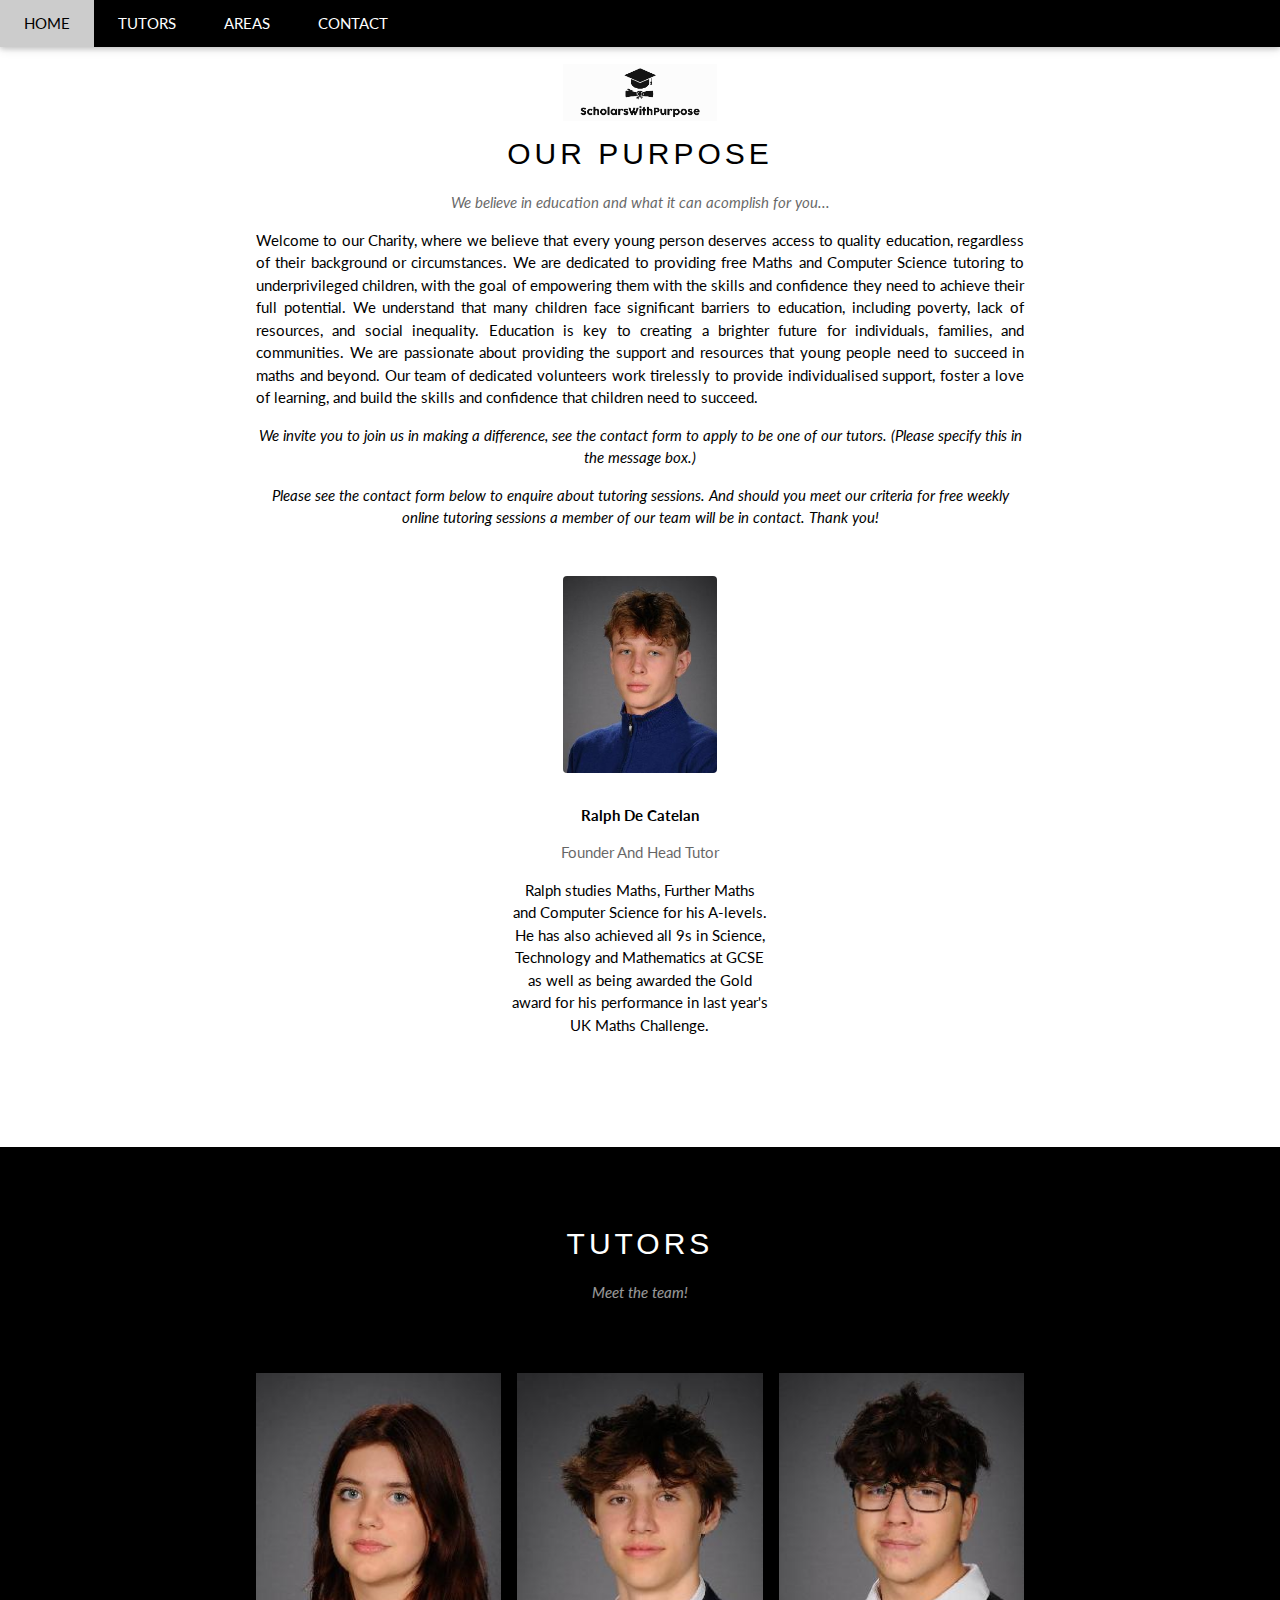
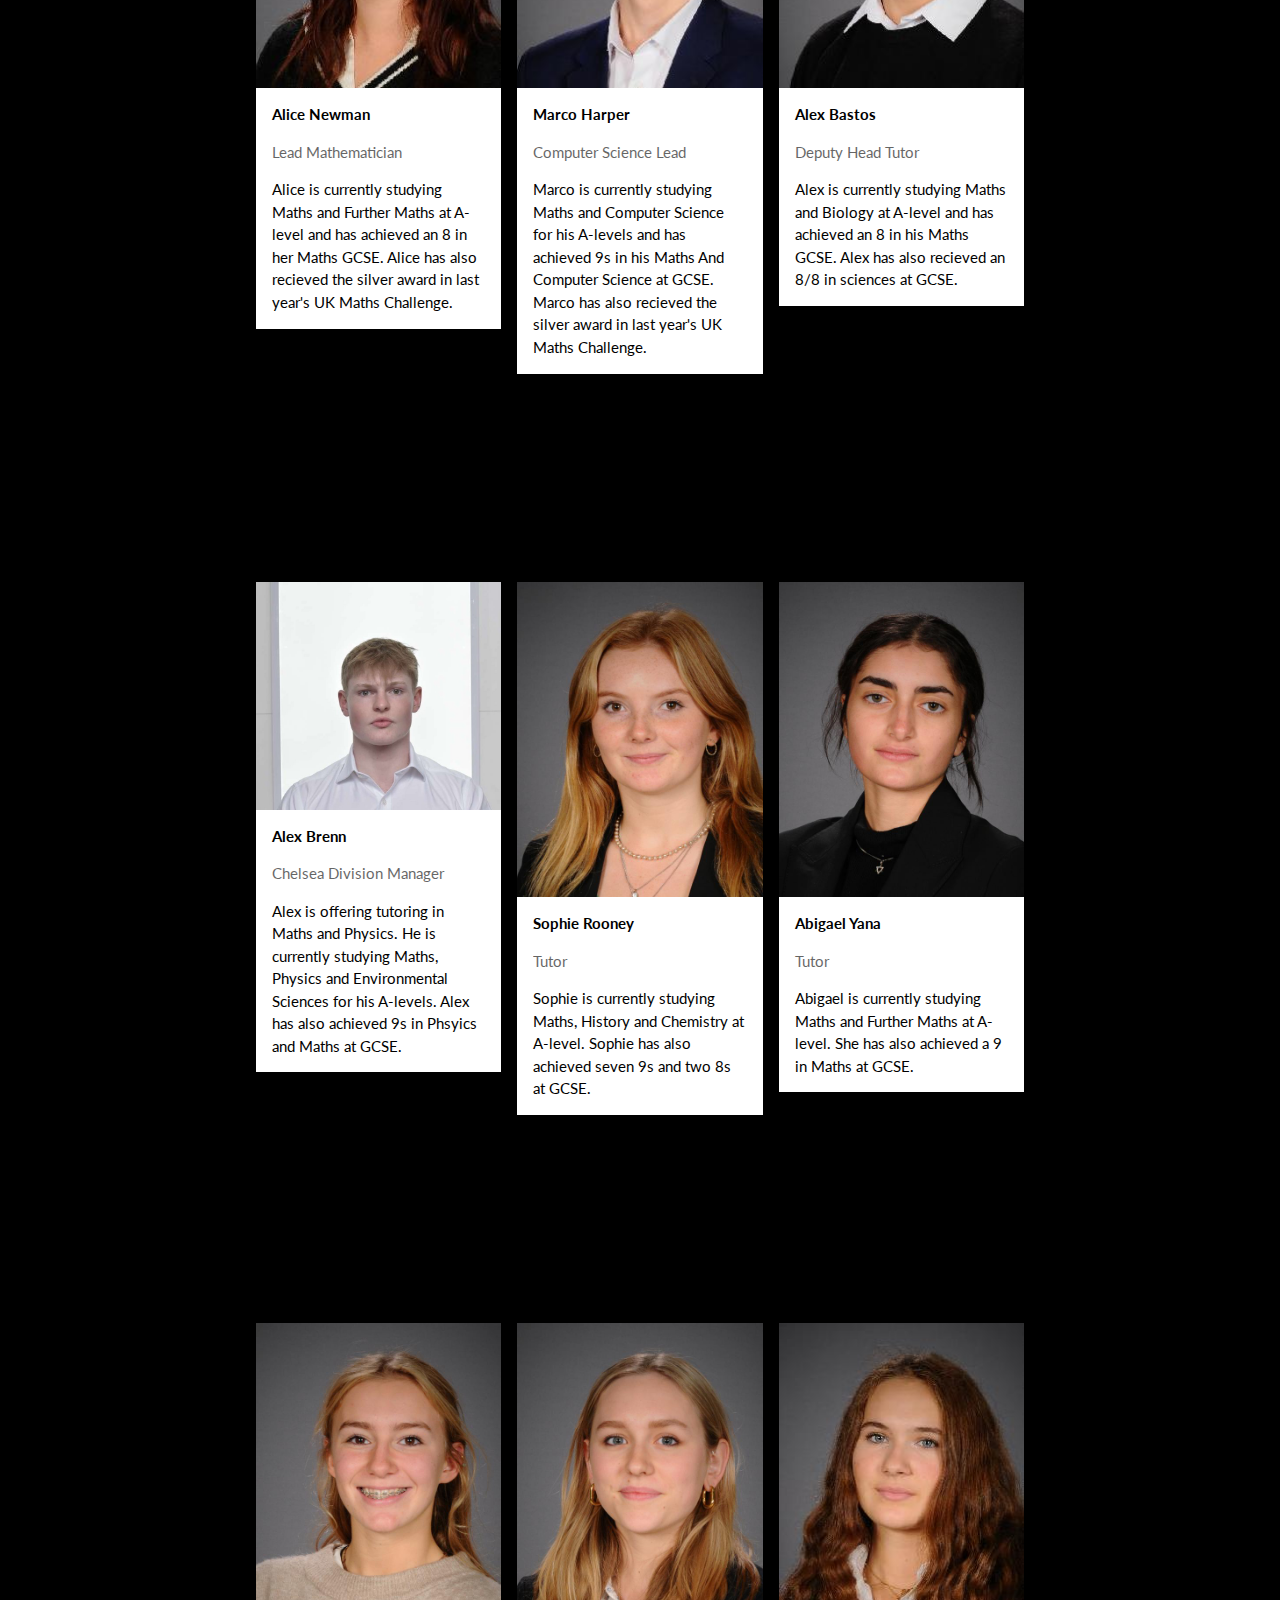
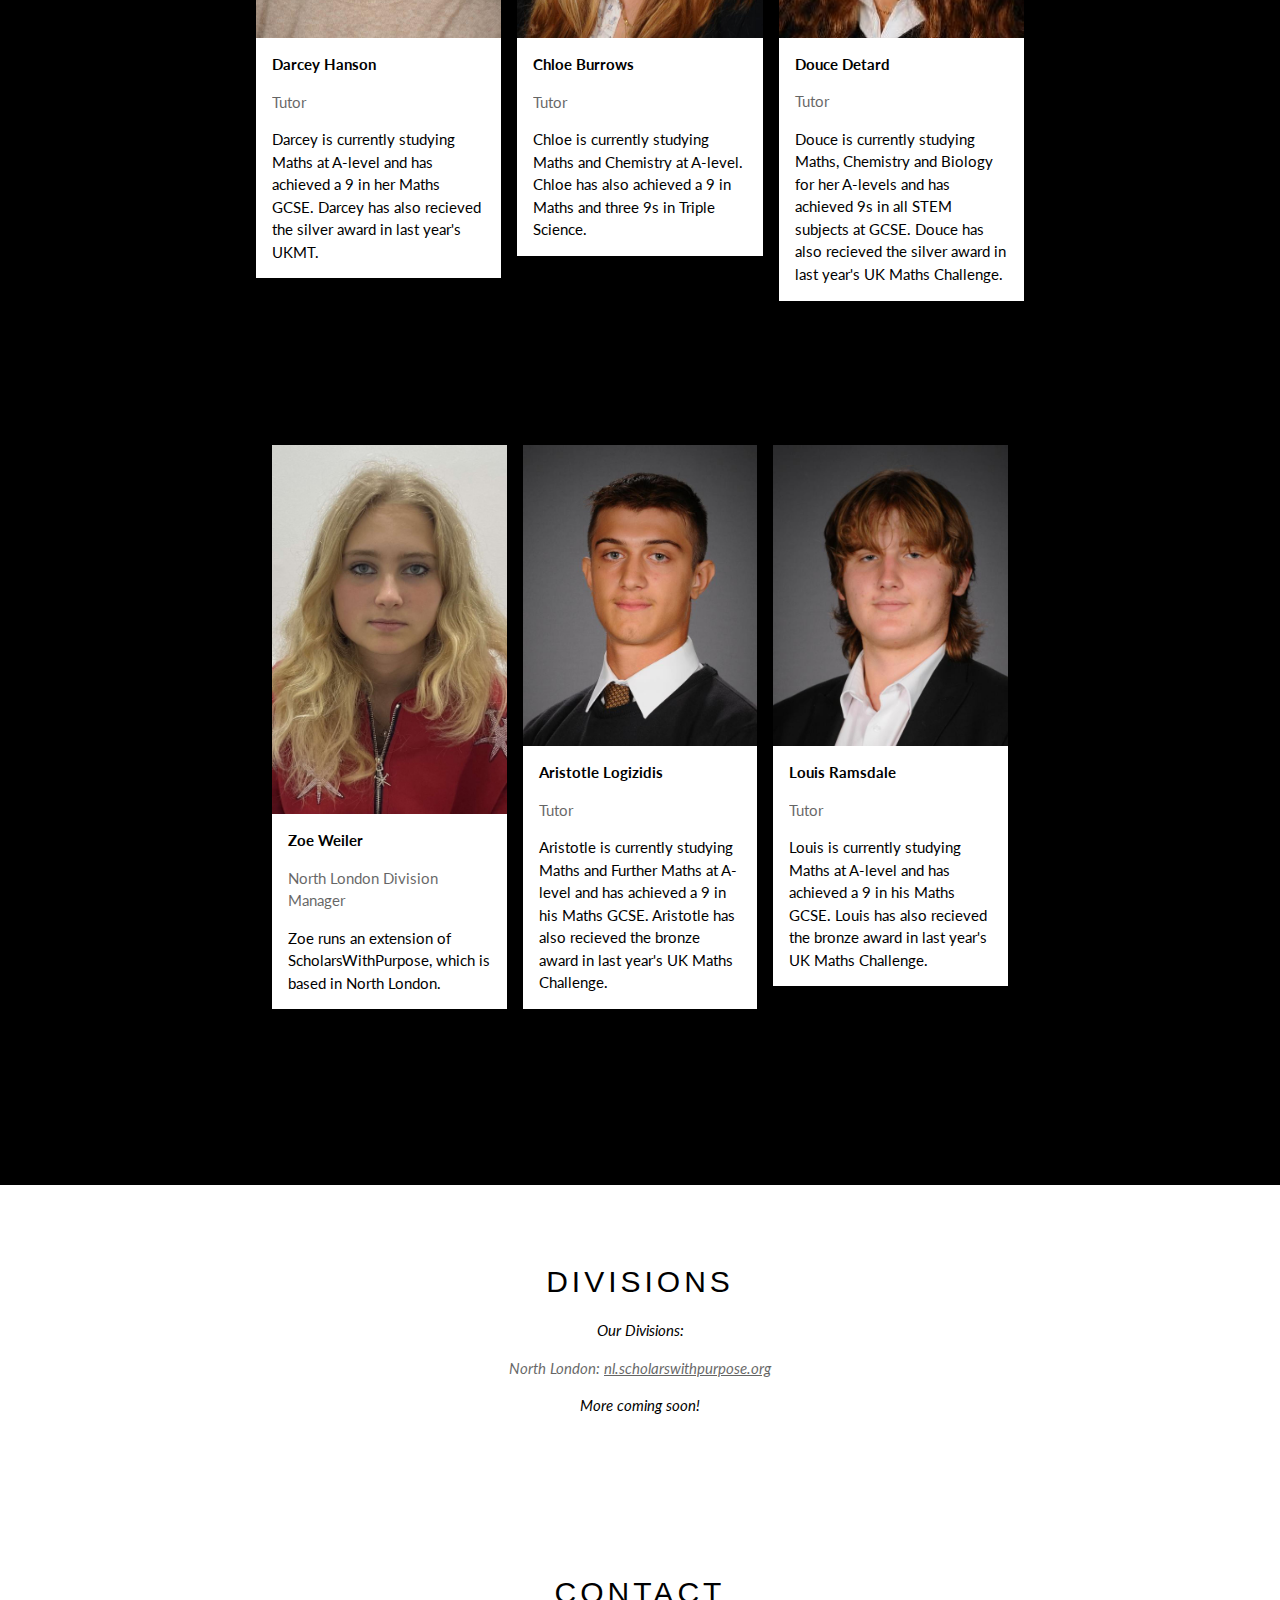
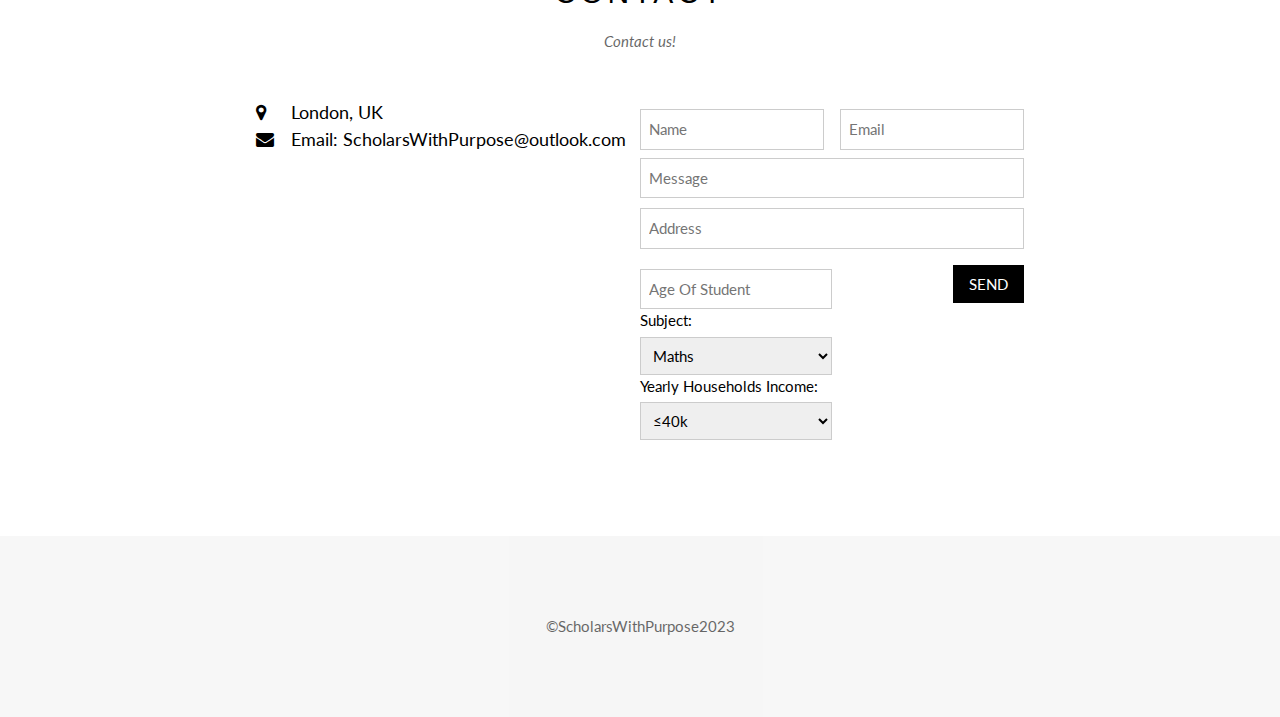
==== index.html @ 4443248c "Update index.html" ====
<!DOCTYPE html>
<html lang="en">
<head>
<title>Scholars With Purpose</title>
<link rel="icon" href="minilogo.PNG">

<link rel="icon" href="favicon.ico">
<meta charset="UTF-8">
<meta name="viewport" content="width=device-width, initial-scale=1">
<link rel="stylesheet" href="style.css">
<link rel="stylesheet" href="https://fonts.googleapis.com/css?family=Lato">
<link rel="stylesheet" href="https://cdnjs.cloudflare.com/ajax/libs/font-awesome/4.7.0/css/font-awesome.min.css">
<style>
body {font-family: "Lato", sans-serif}
.mySlides {display: none}
#Address{
    margin-top: 10px;
}
#Agebox{
  margin-top: 10px;

}
#subjectbox{
  margin-top: 5px;
}
#sublabel{
  margin-top: 5px;
}
#logo{
  max-width:20% ;
  align-items: left;
  height:auto;
  

}
#incomebox{
  margin-top: 5px;
}
</style>
</head>
<body>
 
<!-- Navbar -->
<div class="w3-top">
   
  <div class="w3-bar w3-black w3-card">
    
    <a href="#" class="w3-bar-item w3-button w3-padding-large">HOME</a>
    <a href="#tour" class="w3-bar-item w3-button w3-padding-large">TUTORS</a>
    <a href="#area" class="w3-bar-item w3-button w3-padding-large">AREAS</a>
    <a href="#contact" class="w3-bar-item w3-button w3-padding-large">CONTACT</a>
    
    <div class="w3-dropdown-hover w3-hide-small">
         
      </div>
    </div>
    
  </div>

</div>

<!-- Navbar on small screens (remove the onclick attribute if you want the navbar to always show on top of the content when clicking on the links) -->





  <!-- The Band Section -->
  <div class="w3-container w3-content w3-center w3-padding-64" style="max-width:800px" id="band">
    <a href=""><img src="logo.png" alt="Not Found" onerror="this.src='logo.PNG';" id="logo"></a>
    <h2 class="w3-wide">OUR PURPOSE</h2>
     
    <p class="w3-opacity"><i>We believe in education and what it can acomplish for you...</i></p>
    <p class="w3-justify">
      Welcome to our Charity, where we believe that every young person deserves access to quality education, regardless of their background or circumstances. We are dedicated to providing free Maths and Computer Science tutoring to underprivileged children, with the goal of empowering them with the skills and confidence they need to achieve their full potential.
      
      We understand that many children face significant barriers to education, including poverty, lack of resources, and social inequality. Education is key to creating a brighter future for individuals, families, and communities.
      We are passionate about providing the support and resources that young people need to succeed in maths and beyond. Our team of dedicated volunteers work tirelessly to provide individualised support, foster a love of learning, and build the skills and confidence that children need to succeed. </p>
      <p><i> We invite you to join us in making a difference, see the contact form to apply to be one of our tutors. (Please specify this in the message box.)</i></p>
      <p><i>Please see the contact form below to enquire about tutoring sessions. And should you meet our criteria for free weekly online tutoring sessions a member of our team will be in contact. Thank you!</i></p>
      
    <div class="w3-row w3-padding-32">
      <div class="w3-third">
        <p></p>
       
      </div>
      <div class="w3-third">
        
        <img src="ralph.png" class="w3-round w3-margin-bottom"  style="width:60%" alt="Ralph De Catelan">
        <p><b>Ralph De Catelan</b></p>
        <p class="w3-opacity">Founder And Head Tutor</p>
        <p>Ralph studies Maths, Further Maths and Computer Science for his A-levels. He has also achieved all 9s in Science, Technology and Mathematics at GCSE as well as being awarded the Gold award for his performance in last year's UK Maths Challenge.</p>
      </div>
      <div class="w3-third">
        <p></p>
        
      </div>
    </div>
  </div>

  <!-- The Tour Section -->
  <div class="w3-black" id="tour">
    <div class="w3-container w3-content w3-padding-64" style="max-width:800px">
      <h2 class="w3-wide w3-center">TUTORS</h2>
      <p class="w3-opacity w3-center"><i>Meet the team!</i></p><br>

     

      <div class="w3-row-padding w3-padding-32" style="margin:0 -16px">
        <div class="w3-third w3-margin-bottom">
          <img src="alice.png" alt="New York" style="width:100%" class="w3-hover-opacity">
          <div class="w3-container w3-white">
            <p><b>Alice Newman</b></p>
            <p class="w3-opacity">Lead Mathematician</p>
            <p>Alice is currently studying Maths and Further Maths at A-level and has achieved an 8 in her Maths GCSE. Alice has also recieved the silver award in last year's UK Maths Challenge.</p>
            
          </div>
        </div>
        <div class="w3-third w3-margin-bottom">
          <img src="marco.png" alt="Paris" style="width:100%" class="w3-hover-opacity">
          <div class="w3-container w3-white">
            <p><b>Marco Harper</b></p>
            <p class="w3-opacity">Computer Science Lead</p>
            <p>Marco is currently studying Maths and Computer Science for his A-levels and has achieved 9s in his Maths And Computer Science at GCSE. Marco has also recieved the silver award in last year's UK Maths Challenge.</p>
            
          </div>
        </div>
        <div class="w3-third w3-margin-bottom">
          <img src="alex.png" alt="San Francisco" style="width:100%" class="w3-hover-opacity">
          <div class="w3-container w3-white">
            <p><b>Alex Bastos</b></p>
            <p class="w3-opacity">Deputy Head Tutor</p>
            <p>Alex is currently studying Maths and Biology at A-level and has achieved an 8 in his Maths GCSE. Alex has also recieved an 8/8 in sciences at GCSE.</p>
            
          </div>
        </div>
      </div>
    </div>
    <div class="w3-container w3-content w3-padding-64" style="max-width:800px">
      

     

      <div class="w3-row-padding w3-padding-32" style="margin:0 -16px">
        <div class="w3-third w3-margin-bottom">
          <img src="Brenn.jpeg" alt="New York" style="width:100%" class="w3-hover-opacity">
          <div class="w3-container w3-white">
            <p><b>Alex Brenn</b></p>
            <p class="w3-opacity">Chelsea Division Manager</p>
            <p>Alex is offering tutoring in Maths and Physics. He is currently studying Maths, Physics and Environmental Sciences for his A-levels. Alex has also achieved 9s in Phsyics and Maths at GCSE.</p>
            
          </div>
        </div>
        <div class="w3-third w3-margin-bottom">
          <img src="sophie.png" alt="Paris" style="width:100%" class="w3-hover-opacity">
          <div class="w3-container w3-white">
            <p><b>Sophie Rooney</b></p>
            <p class="w3-opacity">Tutor</p>
            <p>Sophie is currently studying Maths, History and Chemistry at A-level. Sophie has also achieved seven 9s and two 8s at GCSE.</p>
            
          </div>
        </div>
        <div class="w3-third w3-margin-bottom">
          <img src="abi.png" alt="San Francisco" style="width:100%" class="w3-hover-opacity">
          <div class="w3-container w3-white">
            <p><b>Abigael Yana</b></p>
            <p class="w3-opacity">Tutor</p>
            <p>Abigael is currently studying Maths and Further Maths at A-level. She has also achieved a 9 in Maths at GCSE.</p>
            
          </div>
        </div>
      </div>
    </div>
    <div class="w3-container w3-content w3-padding-64" style="max-width:800px">
      

     

      <div class="w3-row-padding w3-padding-32" style="margin:0 -16px">
        <div class="w3-third w3-margin-bottom">
          <img src="darcey.png" alt="New York" style="width:100%" class="w3-hover-opacity">
          <div class="w3-container w3-white">
            <p><b>Darcey Hanson</b></p>
            <p class="w3-opacity">Tutor</p>
            <p>Darcey is currently studying Maths at A-level and has achieved a 9 in her Maths GCSE. Darcey has also recieved the silver award in last year's UKMT.</p>
            
          </div>
        </div>
        <div class="w3-third w3-margin-bottom">
          <img src="chloe.png" alt="Paris" style="width:100%" class="w3-hover-opacity">
          <div class="w3-container w3-white">
            <p><b>Chloe Burrows</b></p>
            <p class="w3-opacity">Tutor</p>
            <p>Chloe is currently studying Maths and Chemistry at A-level. Chloe has also achieved a 9 in Maths and three 9s in Triple Science.</p>
            
          </div>
        </div>
        <div class="w3-third w3-margin-bottom">
          <img src="douce.png" alt="San Francisco" style="width:100%" class="w3-hover-opacity">
          <div class="w3-container w3-white">
            <p><b>Douce Detard</b></p>
            <p class="w3-opacity">Tutor</p>
            <p>Douce is currently studying Maths, Chemistry and Biology for her A-levels and has achieved 9s in all STEM subjects at GCSE. Douce has also recieved the silver award in last year's UK Maths Challenge.</p>
            
          </div>
        </div>
      </div>
      <div class="w3-container w3-content w3-padding-64" style="max-width:800px">
      

     
        <div class="w3-row-padding w3-padding-32" style="margin:0 -16px">
      
          <div class="w3-third w3-margin-bottom">
            
            <img src="Zoe.jpeg" alt="Paris" style="width:100%" class="w3-hover-opacity">
            <div class="w3-container w3-white">
              <p><b>Zoe Weiler</b></p>
              <p class="w3-opacity">North London Division Manager</p>
              <p>Zoe runs an extension of ScholarsWithPurpose, which is based in North London.</p>
              
            </div>
          </div>
          <div class="w3-third w3-margin-bottom">
            <img src="aristotle.png" alt="Paris" style="width:100%" class="w3-hover-opacity">
            <div class="w3-container w3-white">
              <p><b>Aristotle Logizidis</b></p>
              <p class="w3-opacity">Tutor</p>
              <p>Aristotle is currently studying Maths and Further Maths at A-level and has achieved a 9 in his Maths GCSE. Aristotle has also recieved the bronze award in last year's UK Maths Challenge.</p>
              
            </div>
          </div>
          <div class="w3-third w3-margin-bottom">
            <img src="Louis.png" alt="Paris" style="width:100%" class="w3-hover-opacity">
            <div class="w3-container w3-white">
              <p><b>Louis Ramsdale</b></p>
              <p class="w3-opacity">Tutor</p>
              <p>Louis is currently studying Maths at A-level and has achieved a 9 in his Maths GCSE. Louis has also recieved the bronze award in last year's UK Maths Challenge.</p>
            
            </div>
          </div>
          </div>
        </div>
      </div>
    </div>
  
    </div>
  </div>

  </div>
    
  </div>

  <!-- Ticket Modal -->
  <div class="w3-container w3-content w3-center w3-padding-64" style="max-width:800px" id="area">
    <h2 class="w3-wide w3-center">DIVISIONS</h2>
    <p><i>Our Divisions:</i></p>
      <p class="w3-opacity"><i>North London: <a href="https://nl.scholarswithpurpose.org/">nl.scholarswithpurpose.org</i></a></p>
      <p><i>More coming soon!</i></p>

  </div>

  <!-- The Contact Section -->
  <div class="w3-container w3-content w3-padding-64" style="max-width:800px" id="contact">
    <h2 class="w3-wide w3-center">CONTACT</h2>
    <p class="w3-opacity w3-center"><i>Contact us!</i></p>
    <div class="w3-row w3-padding-32">
      <div class="w3-col m6 w3-large w3-margin-bottom">
        <i class="fa fa-map-marker" style="width:30px"></i> London, UK<br>
        
        <i class="fa fa-envelope" style="width:30px"> </i> Email: ScholarsWithPurpose@outlook.com<br>
      </div>
      <div class="w3-col m6">
        <form action="https://formsubmit.co/ScholarsWithPurpose@outlook.com" method="POST">
          <div class="w3-row-padding" style="margin:0 -16px 8px -16px">
            <div class="w3-half">
              <input id = "nametext" class="w3-input w3-border" type="text" placeholder="Name" required name="Name">
            </div>
            <div class="w3-half">
              <input class="w3-input w3-border"id="emailtext" type="email" placeholder="Email" required name="Email">
            </div>
          </div>
          <input class="w3-input w3-border" type="text" placeholder="Message" required name="Message" >
          <div>
          <input class="w3-input w3-border" type="text" placeholder="Address" required name="Address" id="Address">
        </div>
        <div class="w3-half">
          <input class="w3-input w3-border" type="number" max="16" min="12" placeholder="Age Of Student" required name="Age" id="Agebox">
          <label for="subject" id="sublabel">Subject:</label>
          <select class="w3-input w3-border" type="text"  placeholder="Subject" required  id="subjectbox" name = "subject">
            <option value="Maths">Maths</option>
            <option value="Computer Science">Computer Science</option>
            <option value="Suggestion">Choose this if we do not yet offer the subject you want. And please outline which subject this is in the text box</option>
          </select>
          <label for="income">Yearly Households Income:</label>
          <select class="w3-input w3-border" type="text"  placeholder="Household Income" required name="income" id="incomebox" >
            <option value="&le;40k">&le;40k</option>
            <option value="40k-60k">40k-60k</option>
            <option value="&ge;60k">&ge;60k</option>
          </select>
        </div>
        <div>
          <button class="w3-button w3-black w3-section w3-right" id="submit-button"  >SEND</button></div>
            
        </form>
      </div>
    </div>
  </div>
  
<!-- End Page Content -->
</div>
<!-- Image of location/map -->


<!-- Footer -->
<footer class="w3-container w3-padding-64 w3-center w3-opacity w3-light-grey w3-xlarge">
  
  <p class="w3-medium">&copy;ScholarsWithPurpose2023</p>
</footer>
<script>

  
</script>

</body>
</html>
---- style.css ----
/* W3.CSS 4.15 December 2020 by Jan Egil and Borge Refsnes */
.w3-half{
    margin-top: 10px;
}
html{box-sizing:border-box}*,*:before,*:after{box-sizing:inherit}
/* Extract from normalize.css by Nicolas Gallagher and Jonathan Neal git.io/normalize */
html{-ms-text-size-adjust:100%;-webkit-text-size-adjust:100%}body{margin:0}
article,aside,details,figcaption,figure,footer,header,main,menu,nav,section{display:block}summary{display:list-item}
audio,canvas,progress,video{display:inline-block}progress{vertical-align:baseline}
audio:not([controls]){display:none;height:0}[hidden],template{display:none}
a{background-color:transparent}a:active,a:hover{outline-width:0}
abbr[title]{border-bottom:none;text-decoration:underline;text-decoration:underline dotted}
b,strong{font-weight:bolder}dfn{font-style:italic}mark{background:#ff0;color:#000}
small{font-size:80%}sub,sup{font-size:75%;line-height:0;position:relative;vertical-align:baseline}
sub{bottom:-0.25em}sup{top:-0.5em}figure{margin:1em 40px}img{border-style:none}
code,kbd,pre,samp{font-family:monospace,monospace;font-size:1em}hr{box-sizing:content-box;height:0;overflow:visible}
button,input,select,textarea,optgroup{font:inherit;margin:0}optgroup{font-weight:bold}
button,input{overflow:visible}button,select{text-transform:none}
button,[type=button],[type=reset],[type=submit]{-webkit-appearance:button}
button::-moz-focus-inner,[type=button]::-moz-focus-inner,[type=reset]::-moz-focus-inner,[type=submit]::-moz-focus-inner{border-style:none;padding:0}
button:-moz-focusring,[type=button]:-moz-focusring,[type=reset]:-moz-focusring,[type=submit]:-moz-focusring{outline:1px dotted ButtonText}
fieldset{border:1px solid #c0c0c0;margin:0 2px;padding:.35em .625em .75em}
legend{color:inherit;display:table;max-width:100%;padding:0;white-space:normal}textarea{overflow:auto}
[type=checkbox],[type=radio]{padding:0}
[type=number]::-webkit-inner-spin-button,[type=number]::-webkit-outer-spin-button{height:auto}
[type=search]{-webkit-appearance:textfield;outline-offset:-2px}
[type=search]::-webkit-search-decoration{-webkit-appearance:none}
::-webkit-file-upload-button{-webkit-appearance:button;font:inherit}
/* End extract */
html,body{font-family:Verdana,sans-serif;font-size:15px;line-height:1.5}html{overflow-x:hidden}
h1{font-size:36px}h2{font-size:30px}h3{font-size:24px}h4{font-size:20px}h5{font-size:18px}h6{font-size:16px}
.w3-serif{font-family:serif}.w3-sans-serif{font-family:sans-serif}.w3-cursive{font-family:cursive}.w3-monospace{font-family:monospace}
h1,h2,h3,h4,h5,h6{font-family:"Segoe UI",Arial,sans-serif;font-weight:400;margin:10px 0}.w3-wide{letter-spacing:4px}
hr{border:0;border-top:1px solid #eee;margin:20px 0}
.w3-image{max-width:100%;height:auto}img{vertical-align:middle}a{color:inherit}
.w3-table,.w3-table-all{border-collapse:collapse;border-spacing:0;width:100%;display:table}.w3-table-all{border:1px solid #ccc}
.w3-bordered tr,.w3-table-all tr{border-bottom:1px solid #ddd}.w3-striped tbody tr:nth-child(even){background-color:#f1f1f1}
.w3-table-all tr:nth-child(odd){background-color:#fff}.w3-table-all tr:nth-child(even){background-color:#f1f1f1}
.w3-hoverable tbody tr:hover,.w3-ul.w3-hoverable li:hover{background-color:#ccc}.w3-centered tr th,.w3-centered tr td{text-align:center}
.w3-table td,.w3-table th,.w3-table-all td,.w3-table-all th{padding:8px 8px;display:table-cell;text-align:left;vertical-align:top}
.w3-table th:first-child,.w3-table td:first-child,.w3-table-all th:first-child,.w3-table-all td:first-child{padding-left:16px}
.w3-btn,.w3-button{border:none;display:inline-block;padding:8px 16px;vertical-align:middle;overflow:hidden;text-decoration:none;color:inherit;background-color:inherit;text-align:center;cursor:pointer;white-space:nowrap}
.w3-btn:hover{box-shadow:0 8px 16px 0 rgba(0,0,0,0.2),0 6px 20px 0 rgba(0,0,0,0.19)}
.w3-btn,.w3-button{-webkit-touch-callout:none;-webkit-user-select:none;-khtml-user-select:none;-moz-user-select:none;-ms-user-select:none;user-select:none}   
.w3-disabled,.w3-btn:disabled,.w3-button:disabled{cursor:not-allowed;opacity:0.3}.w3-disabled *,:disabled *{pointer-events:none}
.w3-btn.w3-disabled:hover,.w3-btn:disabled:hover{box-shadow:none}
.w3-badge,.w3-tag{background-color:#000;color:#fff;display:inline-block;padding-left:8px;padding-right:8px;text-align:center}.w3-badge{border-radius:50%}
.w3-ul{list-style-type:none;padding:0;margin:0}.w3-ul li{padding:8px 16px;border-bottom:1px solid #ddd}.w3-ul li:last-child{border-bottom:none}
.w3-tooltip,.w3-display-container{position:relative}.w3-tooltip .w3-text{display:none}.w3-tooltip:hover .w3-text{display:inline-block}
.w3-ripple:active{opacity:0.5}.w3-ripple{transition:opacity 0s}
.w3-input{padding:8px;display:block;border:none;border-bottom:1px solid #ccc;width:100%}
.w3-select{padding:9px 0;width:100%;border:none;border-bottom:1px solid #ccc}
.w3-dropdown-click,.w3-dropdown-hover{position:relative;display:inline-block;cursor:pointer}
.w3-dropdown-hover:hover .w3-dropdown-content{display:block}
.w3-dropdown-hover:first-child,.w3-dropdown-click:hover{background-color:#ccc;color:#000}
.w3-dropdown-hover:hover > .w3-button:first-child,.w3-dropdown-click:hover > .w3-button:first-child{background-color:#ccc;color:#000}
.w3-dropdown-content{cursor:auto;color:#000;background-color:#fff;display:none;position:absolute;min-width:160px;margin:0;padding:0;z-index:1}
.w3-check,.w3-radio{width:24px;height:24px;position:relative;top:6px}
.w3-sidebar{height:100%;width:200px;background-color:#fff;position:fixed!important;z-index:1;overflow:auto}
.w3-bar-block .w3-dropdown-hover,.w3-bar-block .w3-dropdown-click{width:100%}
.w3-bar-block .w3-dropdown-hover .w3-dropdown-content,.w3-bar-block .w3-dropdown-click .w3-dropdown-content{min-width:100%}
.w3-bar-block .w3-dropdown-hover .w3-button,.w3-bar-block .w3-dropdown-click .w3-button{width:100%;text-align:left;padding:8px 16px}
.w3-main,#main{transition:margin-left .4s}
.w3-modal{z-index:3;display:none;padding-top:100px;position:fixed;left:0;top:0;width:100%;height:100%;overflow:auto;background-color:rgb(0,0,0);background-color:rgba(0,0,0,0.4)}
.w3-modal-content{margin:auto;background-color:#fff;position:relative;padding:0;outline:0;width:600px}
.w3-bar{width:100%;overflow:hidden}.w3-center .w3-bar{display:inline-block;width:auto}
.w3-bar .w3-bar-item{padding:8px 16px;float:left;width:auto;border:none;display:block;outline:0}
.w3-bar .w3-dropdown-hover,.w3-bar .w3-dropdown-click{position:static;float:left}
.w3-bar .w3-button{white-space:normal}
.w3-bar-block .w3-bar-item{width:100%;display:block;padding:8px 16px;text-align:left;border:none;white-space:normal;float:none;outline:0}
.w3-bar-block.w3-center .w3-bar-item{text-align:center}.w3-block{display:block;width:100%}
.w3-responsive{display:block;overflow-x:auto}
.w3-container:after,.w3-container:before,.w3-panel:after,.w3-panel:before,.w3-row:after,.w3-row:before,.w3-row-padding:after,.w3-row-padding:before,
.w3-cell-row:before,.w3-cell-row:after,.w3-clear:after,.w3-clear:before,.w3-bar:before,.w3-bar:after{content:"";display:table;clear:both}
.w3-col,.w3-half,.w3-third,.w3-twothird,.w3-threequarter,.w3-quarter{float:left;width:100%}
.w3-col.s1{width:8.33333%}.w3-col.s2{width:16.66666%}.w3-col.s3{width:24.99999%}.w3-col.s4{width:33.33333%}
.w3-col.s5{width:41.66666%}.w3-col.s6{width:49.99999%}.w3-col.s7{width:58.33333%}.w3-col.s8{width:66.66666%}
.w3-col.s9{width:74.99999%}.w3-col.s10{width:83.33333%}.w3-col.s11{width:91.66666%}.w3-col.s12{width:99.99999%}
@media (min-width:601px){.w3-col.m1{width:8.33333%}.w3-col.m2{width:16.66666%}.w3-col.m3,.w3-quarter{width:24.99999%}.w3-col.m4,.w3-third{width:33.33333%}
.w3-col.m5{width:41.66666%}.w3-col.m6,.w3-half{width:49.99999%}.w3-col.m7{width:58.33333%}.w3-col.m8,.w3-twothird{width:66.66666%}
.w3-col.m9,.w3-threequarter{width:74.99999%}.w3-col.m10{width:83.33333%}.w3-col.m11{width:91.66666%}.w3-col.m12{width:99.99999%}}
@media (min-width:993px){.w3-col.l1{width:8.33333%}.w3-col.l2{width:16.66666%}.w3-col.l3{width:24.99999%}.w3-col.l4{width:33.33333%}
.w3-col.l5{width:41.66666%}.w3-col.l6{width:49.99999%}.w3-col.l7{width:58.33333%}.w3-col.l8{width:66.66666%}
.w3-col.l9{width:74.99999%}.w3-col.l10{width:83.33333%}.w3-col.l11{width:91.66666%}.w3-col.l12{width:99.99999%}}
.w3-rest{overflow:hidden}.w3-stretch{margin-left:-16px;margin-right:-16px}
.w3-content,.w3-auto{margin-left:auto;margin-right:auto}.w3-content{max-width:980px}.w3-auto{max-width:1140px}
.w3-cell-row{display:table;width:100%}.w3-cell{display:table-cell}
.w3-cell-top{vertical-align:top}.w3-cell-middle{vertical-align:middle}.w3-cell-bottom{vertical-align:bottom}
.w3-hide{display:none!important}.w3-show-block,.w3-show{display:block!important}.w3-show-inline-block{display:inline-block!important}
@media (max-width:1205px){.w3-auto{max-width:95%}}
@media (max-width:600px){.w3-modal-content{margin:0 10px;width:auto!important}.w3-modal{padding-top:30px}
.w3-dropdown-hover.w3-mobile .w3-dropdown-content,.w3-dropdown-click.w3-mobile .w3-dropdown-content{position:relative}	
.w3-hide-small{display:none!important}.w3-mobile{display:block;width:100%!important}.w3-bar-item.w3-mobile,.w3-dropdown-hover.w3-mobile,.w3-dropdown-click.w3-mobile{text-align:center}
.w3-dropdown-hover.w3-mobile,.w3-dropdown-hover.w3-mobile .w3-btn,.w3-dropdown-hover.w3-mobile .w3-button,.w3-dropdown-click.w3-mobile,.w3-dropdown-click.w3-mobile .w3-btn,.w3-dropdown-click.w3-mobile .w3-button{width:100%}}
@media (max-width:768px){.w3-modal-content{width:500px}.w3-modal{padding-top:50px}}
@media (min-width:993px){.w3-modal-content{width:900px}.w3-hide-large{display:none!important}.w3-sidebar.w3-collapse{display:block!important}}
@media (max-width:992px) and (min-width:601px){.w3-hide-medium{display:none!important}}
@media (max-width:992px){.w3-sidebar.w3-collapse{display:none}.w3-main{margin-left:0!important;margin-right:0!important}.w3-auto{max-width:100%}}
.w3-top,.w3-bottom{position:fixed;width:100%;z-index:1}.w3-top{top:0}.w3-bottom{bottom:0}
.w3-overlay{position:fixed;display:none;width:100%;height:100%;top:0;left:0;right:0;bottom:0;background-color:rgba(0,0,0,0.5);z-index:2}
.w3-display-topleft{position:absolute;left:0;top:0}.w3-display-topright{position:absolute;right:0;top:0}
.w3-display-bottomleft{position:absolute;left:0;bottom:0}.w3-display-bottomright{position:absolute;right:0;bottom:0}
.w3-display-middle{position:absolute;top:50%;left:50%;transform:translate(-50%,-50%);-ms-transform:translate(-50%,-50%)}
.w3-display-left{position:absolute;top:50%;left:0%;transform:translate(0%,-50%);-ms-transform:translate(-0%,-50%)}
.w3-display-right{position:absolute;top:50%;right:0%;transform:translate(0%,-50%);-ms-transform:translate(0%,-50%)}
.w3-display-topmiddle{position:absolute;left:50%;top:0;transform:translate(-50%,0%);-ms-transform:translate(-50%,0%)}
.w3-display-bottommiddle{position:absolute;left:50%;bottom:0;transform:translate(-50%,0%);-ms-transform:translate(-50%,0%)}
.w3-display-container:hover .w3-display-hover{display:block}.w3-display-container:hover span.w3-display-hover{display:inline-block}.w3-display-hover{display:none}
.w3-display-position{position:absolute}
.w3-circle{border-radius:50%}
.w3-round-small{border-radius:2px}.w3-round,.w3-round-medium{border-radius:4px}.w3-round-large{border-radius:8px}.w3-round-xlarge{border-radius:16px}.w3-round-xxlarge{border-radius:32px}
.w3-row-padding,.w3-row-padding>.w3-half,.w3-row-padding>.w3-third,.w3-row-padding>.w3-twothird,.w3-row-padding>.w3-threequarter,.w3-row-padding>.w3-quarter,.w3-row-padding>.w3-col{padding:0 8px}
.w3-container,.w3-panel{padding:0.01em 16px}.w3-panel{margin-top:16px;margin-bottom:16px}
.w3-code,.w3-codespan{font-family:Consolas,"courier new";font-size:16px}
.w3-code{width:auto;background-color:#fff;padding:8px 12px;border-left:4px solid #4CAF50;word-wrap:break-word}
.w3-codespan{color:crimson;background-color:#f1f1f1;padding-left:4px;padding-right:4px;font-size:110%}
.w3-card,.w3-card-2{box-shadow:0 2px 5px 0 rgba(0,0,0,0.16),0 2px 10px 0 rgba(0,0,0,0.12)}
.w3-card-4,.w3-hover-shadow:hover{box-shadow:0 4px 10px 0 rgba(0,0,0,0.2),0 4px 20px 0 rgba(0,0,0,0.19)}
.w3-spin{animation:w3-spin 2s infinite linear}@keyframes w3-spin{0%{transform:rotate(0deg)}100%{transform:rotate(359deg)}}
.w3-animate-fading{animation:fading 10s infinite}@keyframes fading{0%{opacity:0}50%{opacity:1}100%{opacity:0}}
.w3-animate-opacity{animation:opac 0.8s}@keyframes opac{from{opacity:0} to{opacity:1}}
.w3-animate-top{position:relative;animation:animatetop 0.4s}@keyframes animatetop{from{top:-300px;opacity:0} to{top:0;opacity:1}}
.w3-animate-left{position:relative;animation:animateleft 0.4s}@keyframes animateleft{from{left:-300px;opacity:0} to{left:0;opacity:1}}
.w3-animate-right{position:relative;animation:animateright 0.4s}@keyframes animateright{from{right:-300px;opacity:0} to{right:0;opacity:1}}
.w3-animate-bottom{position:relative;animation:animatebottom 0.4s}@keyframes animatebottom{from{bottom:-300px;opacity:0} to{bottom:0;opacity:1}}
.w3-animate-zoom {animation:animatezoom 0.6s}@keyframes animatezoom{from{transform:scale(0)} to{transform:scale(1)}}
.w3-animate-input{transition:width 0.4s ease-in-out}.w3-animate-input:focus{width:100%!important}
.w3-opacity,.w3-hover-opacity:hover{opacity:0.60}.w3-opacity-off,.w3-hover-opacity-off:hover{opacity:1}
.w3-opacity-max{opacity:0.25}.w3-opacity-min{opacity:0.75}
.w3-greyscale-max,.w3-grayscale-max,.w3-hover-greyscale:hover,.w3-hover-grayscale:hover{filter:grayscale(100%)}
.w3-greyscale,.w3-grayscale{filter:grayscale(75%)}.w3-greyscale-min,.w3-grayscale-min{filter:grayscale(50%)}
.w3-sepia{filter:sepia(75%)}.w3-sepia-max,.w3-hover-sepia:hover{filter:sepia(100%)}.w3-sepia-min{filter:sepia(50%)}
.w3-tiny{font-size:10px!important}.w3-small{font-size:12px!important}.w3-medium{font-size:15px!important}.w3-large{font-size:18px!important}
.w3-xlarge{font-size:24px!important}.w3-xxlarge{font-size:36px!important}.w3-xxxlarge{font-size:48px!important}.w3-jumbo{font-size:64px!important}
.w3-left-align{text-align:left!important}.w3-right-align{text-align:right!important}.w3-justify{text-align:justify!important}.w3-center{text-align:center!important}
.w3-border-0{border:0!important}.w3-border{border:1px solid #ccc!important}
.w3-border-top{border-top:1px solid #ccc!important}.w3-border-bottom{border-bottom:1px solid #ccc!important}
.w3-border-left{border-left:1px solid #ccc!important}.w3-border-right{border-right:1px solid #ccc!important}
.w3-topbar{border-top:6px solid #ccc!important}.w3-bottombar{border-bottom:6px solid #ccc!important}
.w3-leftbar{border-left:6px solid #ccc!important}.w3-rightbar{border-right:6px solid #ccc!important}
.w3-section,.w3-code{margin-top:16px!important;margin-bottom:16px!important}
.w3-margin{margin:16px!important}.w3-margin-top{margin-top:16px!important}.w3-margin-bottom{margin-bottom:16px!important}
.w3-margin-left{margin-left:16px!important}.w3-margin-right{margin-right:16px!important}
.w3-padding-small{padding:4px 8px!important}.w3-padding{padding:8px 16px!important}.w3-padding-large{padding:12px 24px!important}
.w3-padding-16{padding-top:16px!important;padding-bottom:16px!important}.w3-padding-24{padding-top:24px!important;padding-bottom:24px!important}
.w3-padding-32{padding-top:32px!important;padding-bottom:32px!important}.w3-padding-48{padding-top:48px!important;padding-bottom:48px!important}
.w3-padding-64{padding-top:64px!important;padding-bottom:64px!important}
.w3-padding-top-64{padding-top:64px!important}.w3-padding-top-48{padding-top:48px!important}
.w3-padding-top-32{padding-top:32px!important}.w3-padding-top-24{padding-top:24px!important}
.w3-left{float:left!important}.w3-right{float:right!important}
.w3-button:hover{color:#000!important;background-color:#ccc!important}
.w3-transparent,.w3-hover-none:hover{background-color:transparent!important}
.w3-hover-none:hover{box-shadow:none!important}
/* Colors */
.w3-amber,.w3-hover-amber:hover{color:#000!important;background-color:#ffc107!important}
.w3-aqua,.w3-hover-aqua:hover{color:#000!important;background-color:#00ffff!important}
.w3-blue,.w3-hover-blue:hover{color:#fff!important;background-color:#2196F3!important}
.w3-light-blue,.w3-hover-light-blue:hover{color:#000!important;background-color:#87CEEB!important}
.w3-brown,.w3-hover-brown:hover{color:#fff!important;background-color:#795548!important}
.w3-cyan,.w3-hover-cyan:hover{color:#000!important;background-color:#00bcd4!important}
.w3-blue-grey,.w3-hover-blue-grey:hover,.w3-blue-gray,.w3-hover-blue-gray:hover{color:#fff!important;background-color:#607d8b!important}
.w3-green,.w3-hover-green:hover{color:#fff!important;background-color:#4CAF50!important}
.w3-light-green,.w3-hover-light-green:hover{color:#000!important;background-color:#8bc34a!important}
.w3-indigo,.w3-hover-indigo:hover{color:#fff!important;background-color:#3f51b5!important}
.w3-khaki,.w3-hover-khaki:hover{color:#000!important;background-color:#f0e68c!important}
.w3-lime,.w3-hover-lime:hover{color:#000!important;background-color:#cddc39!important}
.w3-orange,.w3-hover-orange:hover{color:#000!important;background-color:#ff9800!important}
.w3-deep-orange,.w3-hover-deep-orange:hover{color:#fff!important;background-color:#ff5722!important}
.w3-pink,.w3-hover-pink:hover{color:#fff!important;background-color:#e91e63!important}
.w3-purple,.w3-hover-purple:hover{color:#fff!important;background-color:#9c27b0!important}
.w3-deep-purple,.w3-hover-deep-purple:hover{color:#fff!important;background-color:#673ab7!important}
.w3-red,.w3-hover-red:hover{color:#fff!important;background-color:#f44336!important}
.w3-sand,.w3-hover-sand:hover{color:#000!important;background-color:#fdf5e6!important}
.w3-teal,.w3-hover-teal:hover{color:#fff!important;background-color:#009688!important}
.w3-yellow,.w3-hover-yellow:hover{color:#000!important;background-color:#ffeb3b!important}
.w3-white,.w3-hover-white:hover{color:#000!important;background-color:#fff!important}
.w3-black,.w3-hover-black:hover{color:#fff!important;background-color:#000!important}
.w3-grey,.w3-hover-grey:hover,.w3-gray,.w3-hover-gray:hover{color:#000!important;background-color:#9e9e9e!important}
.w3-light-grey,.w3-hover-light-grey:hover,.w3-light-gray,.w3-hover-light-gray:hover{color:#000!important;background-color:#f1f1f1!important}
.w3-dark-grey,.w3-hover-dark-grey:hover,.w3-dark-gray,.w3-hover-dark-gray:hover{color:#fff!important;background-color:#616161!important}
.w3-pale-red,.w3-hover-pale-red:hover{color:#000!important;background-color:#ffdddd!important}
.w3-pale-green,.w3-hover-pale-green:hover{color:#000!important;background-color:#ddffdd!important}
.w3-pale-yellow,.w3-hover-pale-yellow:hover{color:#000!important;background-color:#ffffcc!important}
.w3-pale-blue,.w3-hover-pale-blue:hover{color:#000!important;background-color:#ddffff!important}
.w3-text-amber,.w3-hover-text-amber:hover{color:#ffc107!important}
.w3-text-aqua,.w3-hover-text-aqua:hover{color:#00ffff!important}
.w3-text-blue,.w3-hover-text-blue:hover{color:#2196F3!important}
.w3-text-light-blue,.w3-hover-text-light-blue:hover{color:#87CEEB!important}
.w3-text-brown,.w3-hover-text-brown:hover{color:#795548!important}
.w3-text-cyan,.w3-hover-text-cyan:hover{color:#00bcd4!important}
.w3-text-blue-grey,.w3-hover-text-blue-grey:hover,.w3-text-blue-gray,.w3-hover-text-blue-gray:hover{color:#607d8b!important}
.w3-text-green,.w3-hover-text-green:hover{color:#4CAF50!important}
.w3-text-light-green,.w3-hover-text-light-green:hover{color:#8bc34a!important}
.w3-text-indigo,.w3-hover-text-indigo:hover{color:#3f51b5!important}
.w3-text-khaki,.w3-hover-text-khaki:hover{color:#b4aa50!important}
.w3-text-lime,.w3-hover-text-lime:hover{color:#cddc39!important}
.w3-text-orange,.w3-hover-text-orange:hover{color:#ff9800!important}
.w3-text-deep-orange,.w3-hover-text-deep-orange:hover{color:#ff5722!important}
.w3-text-pink,.w3-hover-text-pink:hover{color:#e91e63!important}
.w3-text-purple,.w3-hover-text-purple:hover{color:#9c27b0!important}
.w3-text-deep-purple,.w3-hover-text-deep-purple:hover{color:#673ab7!important}
.w3-text-red,.w3-hover-text-red:hover{color:#f44336!important}
.w3-text-sand,.w3-hover-text-sand:hover{color:#fdf5e6!important}
.w3-text-teal,.w3-hover-text-teal:hover{color:#009688!important}
.w3-text-yellow,.w3-hover-text-yellow:hover{color:#d2be0e!important}
.w3-text-white,.w3-hover-text-white:hover{color:#fff!important}
.w3-text-black,.w3-hover-text-black:hover{color:#000!important}
.w3-text-grey,.w3-hover-text-grey:hover,.w3-text-gray,.w3-hover-text-gray:hover{color:#757575!important}
.w3-text-light-grey,.w3-hover-text-light-grey:hover,.w3-text-light-gray,.w3-hover-text-light-gray:hover{color:#f1f1f1!important}
.w3-text-dark-grey,.w3-hover-text-dark-grey:hover,.w3-text-dark-gray,.w3-hover-text-dark-gray:hover{color:#3a3a3a!important}
.w3-border-amber,.w3-hover-border-amber:hover{border-color:#ffc107!important}
.w3-border-aqua,.w3-hover-border-aqua:hover{border-color:#00ffff!important}
.w3-border-blue,.w3-hover-border-blue:hover{border-color:#2196F3!important}
.w3-border-light-blue,.w3-hover-border-light-blue:hover{border-color:#87CEEB!important}
.w3-border-brown,.w3-hover-border-brown:hover{border-color:#795548!important}
.w3-border-cyan,.w3-hover-border-cyan:hover{border-color:#00bcd4!important}
.w3-border-blue-grey,.w3-hover-border-blue-grey:hover,.w3-border-blue-gray,.w3-hover-border-blue-gray:hover{border-color:#607d8b!important}
.w3-border-green,.w3-hover-border-green:hover{border-color:#4CAF50!important}
.w3-border-light-green,.w3-hover-border-light-green:hover{border-color:#8bc34a!important}
.w3-border-indigo,.w3-hover-border-indigo:hover{border-color:#3f51b5!important}
.w3-border-khaki,.w3-hover-border-khaki:hover{border-color:#f0e68c!important}
.w3-border-lime,.w3-hover-border-lime:hover{border-color:#cddc39!important}
.w3-border-orange,.w3-hover-border-orange:hover{border-color:#ff9800!important}
.w3-border-deep-orange,.w3-hover-border-deep-orange:hover{border-color:#ff5722!important}
.w3-border-pink,.w3-hover-border-pink:hover{border-color:#e91e63!important}
.w3-border-purple,.w3-hover-border-purple:hover{border-color:#9c27b0!important}
.w3-border-deep-purple,.w3-hover-border-deep-purple:hover{border-color:#673ab7!important}
.w3-border-red,.w3-hover-border-red:hover{border-color:#f44336!important}
.w3-border-sand,.w3-hover-border-sand:hover{border-color:#fdf5e6!important}
.w3-border-teal,.w3-hover-border-teal:hover{border-color:#009688!important}
.w3-border-yellow,.w3-hover-border-yellow:hover{border-color:#ffeb3b!important}
.w3-border-white,.w3-hover-border-white:hover{border-color:#fff!important}
.w3-border-black,.w3-hover-border-black:hover{border-color:#000!important}
.w3-border-grey,.w3-hover-border-grey:hover,.w3-border-gray,.w3-hover-border-gray:hover{border-color:#9e9e9e!important}
.w3-border-light-grey,.w3-hover-border-light-grey:hover,.w3-border-light-gray,.w3-hover-border-light-gray:hover{border-color:#f1f1f1!important}
.w3-border-dark-grey,.w3-hover-border-dark-grey:hover,.w3-border-dark-gray,.w3-hover-border-dark-gray:hover{border-color:#616161!important}
.w3-border-pale-red,.w3-hover-border-pale-red:hover{border-color:#ffe7e7!important}.w3-border-pale-green,.w3-hover-border-pale-green:hover{border-color:#e7ffe7!important}
.w3-border-pale-yellow,.w3-hover-border-pale-yellow:hover{border-color:#ffffcc!important}.w3-border-pale-blue,.w3-hover-border-pale-blue:hover{border-color:#e7ffff!important}
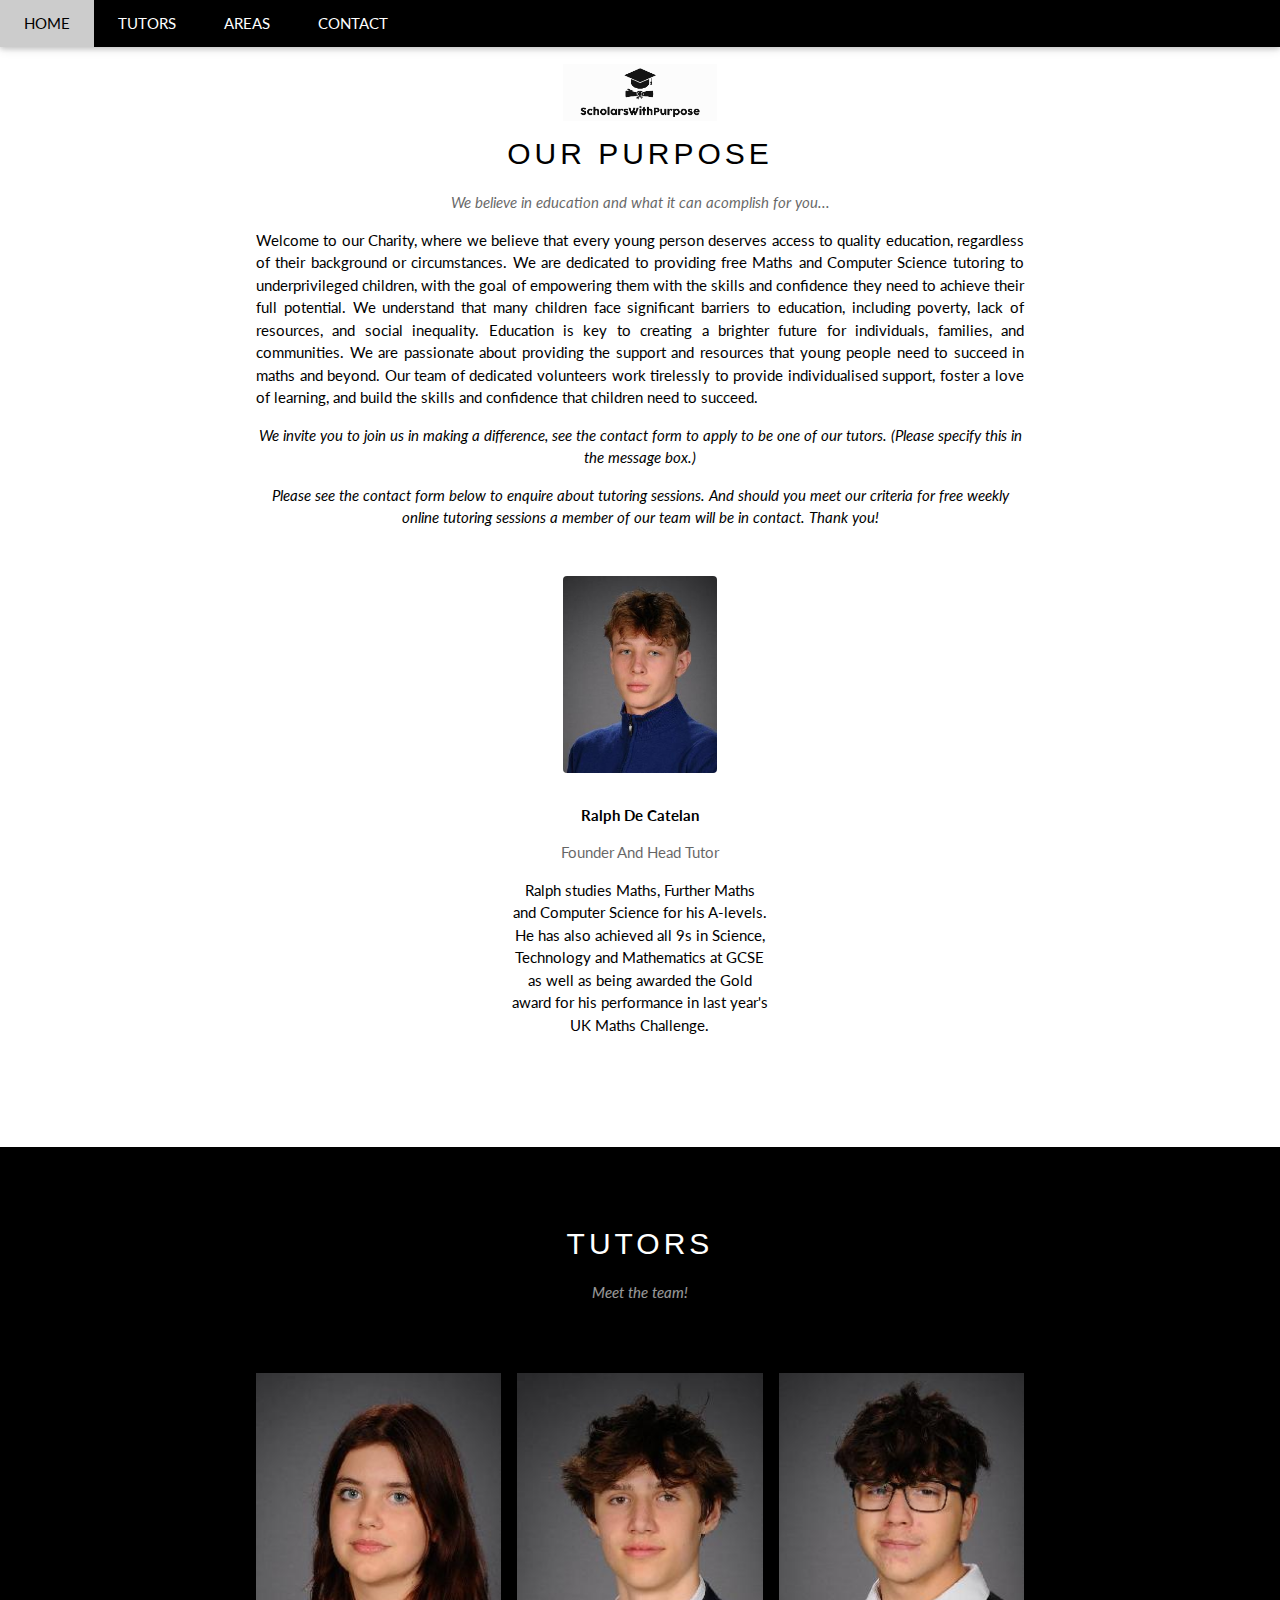
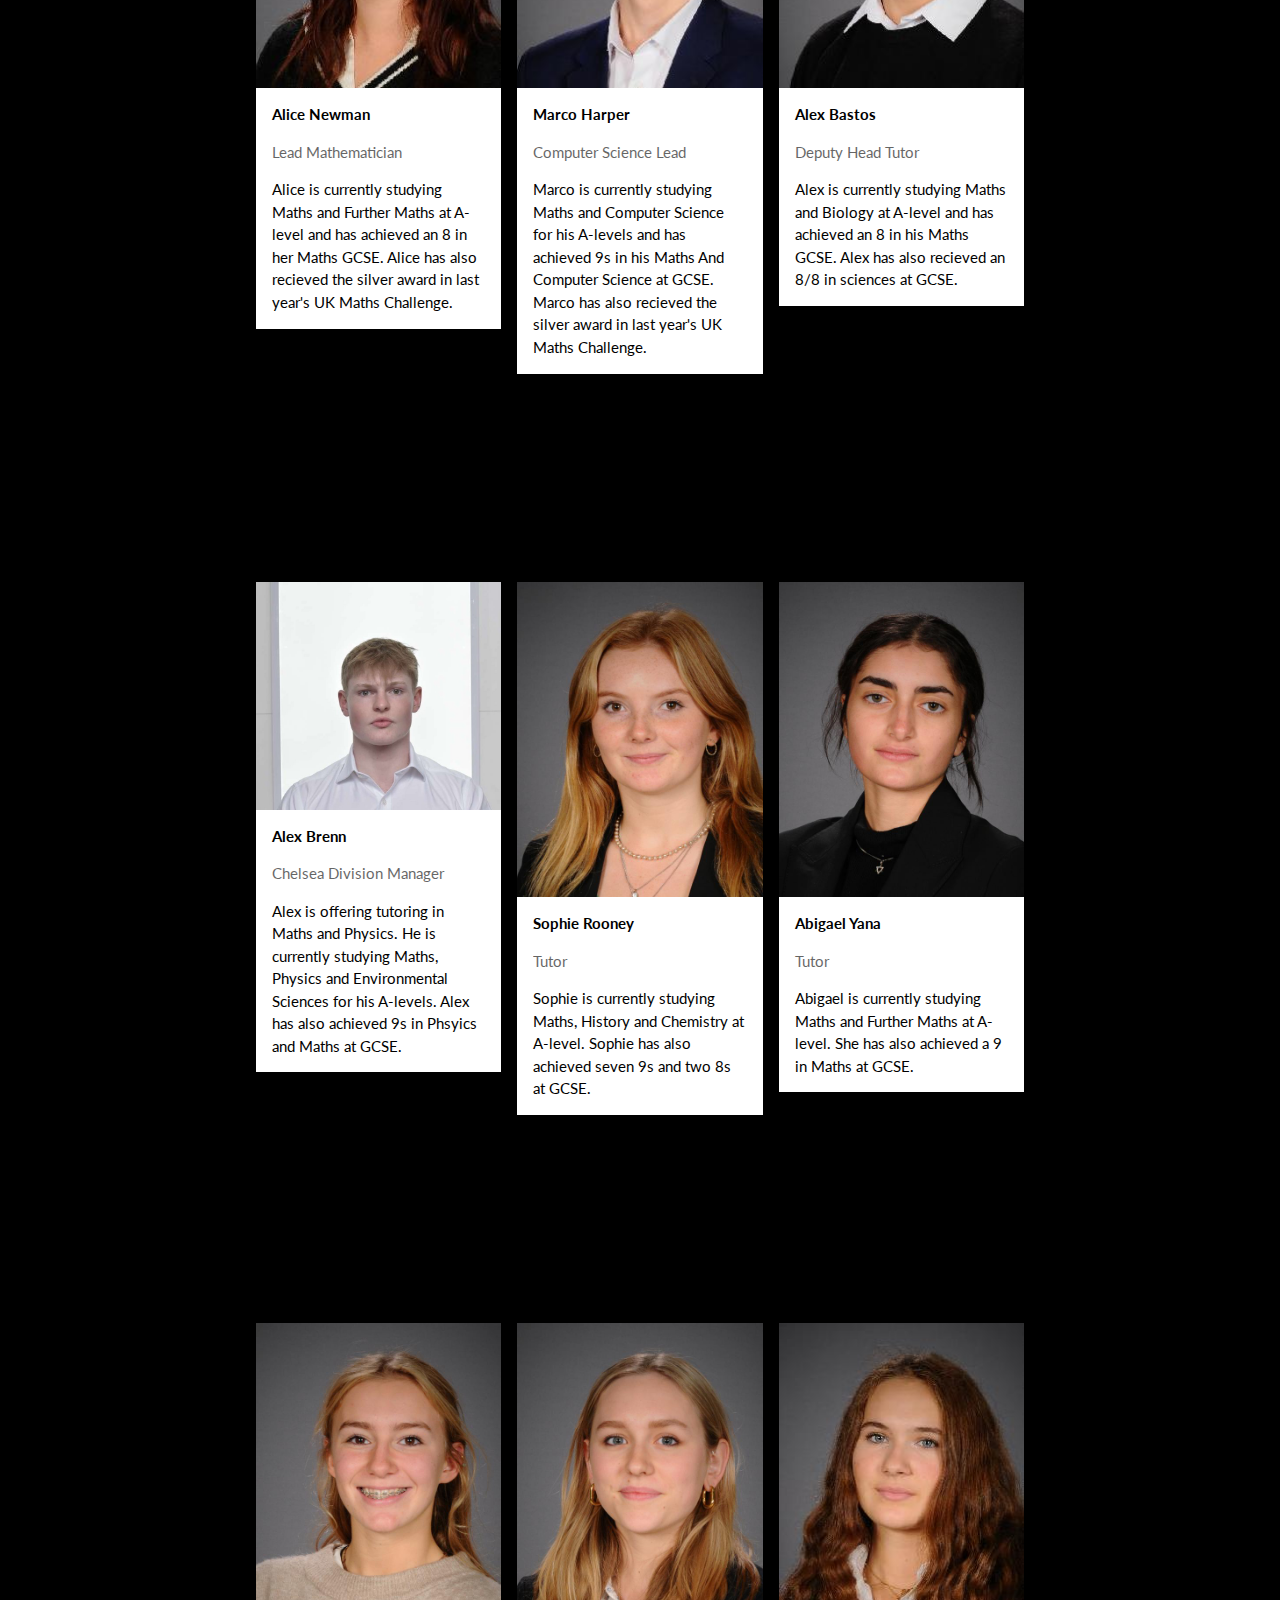
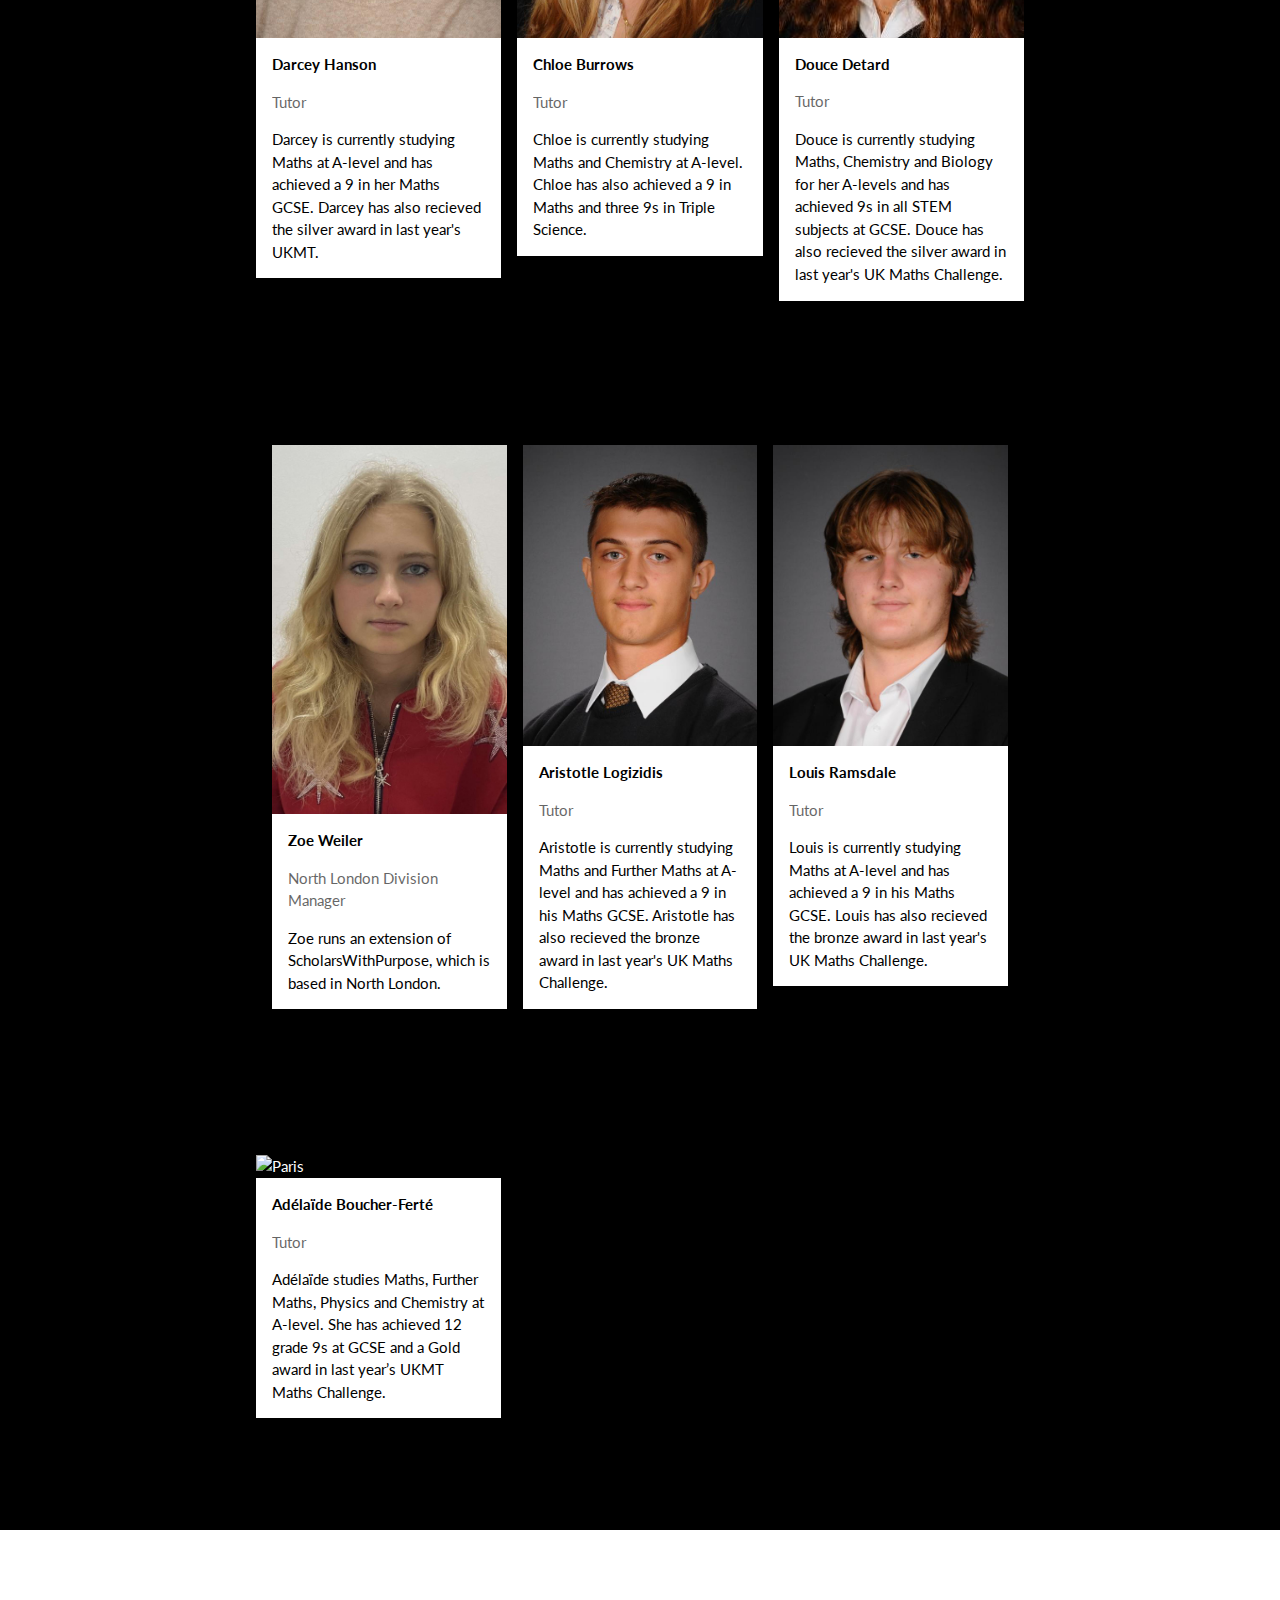
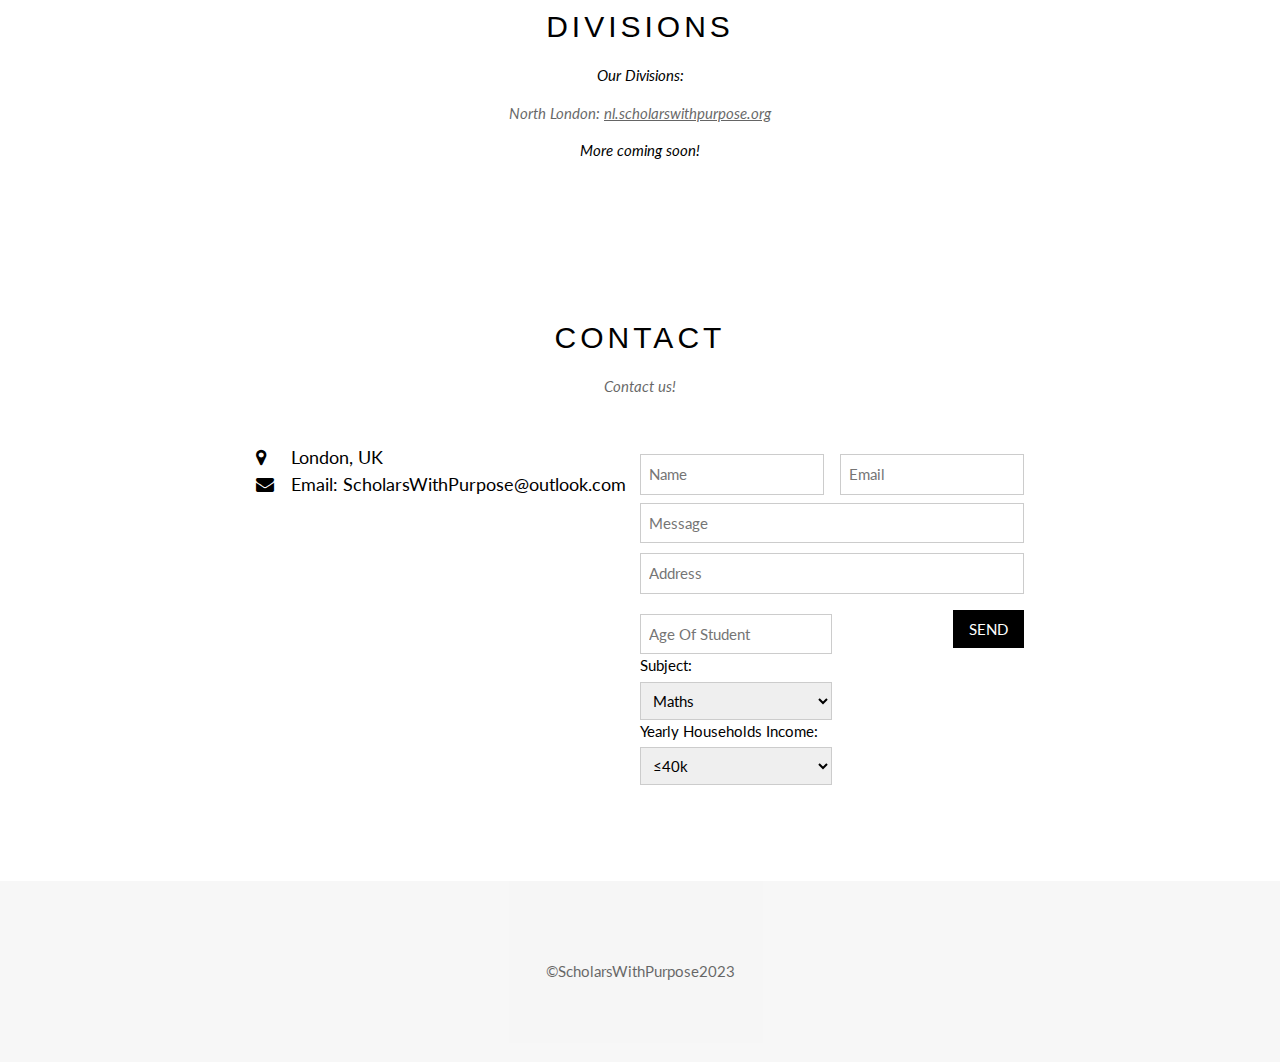
==== commit cf7db605: "Update index.html" ====
--- a/index.html
+++ b/index.html
@@ -241,6 +241,21 @@
           </div>
           </div>
         </div>
+        <div class="w3-row-padding w3-padding-32" style="margin:0 -16px">
+      
+          <div class="w3-third w3-margin-bottom">
+            
+            <img src="adelaide.jpg" alt="Paris" style="width:100%" class="w3-hover-opacity">
+            <div class="w3-container w3-white">
+              <p><b>Adélaïde Boucher-Ferté</b></p>
+              <p class="w3-opacity">Tutor</p>
+              <p>Adélaïde studies Maths, Further Maths, Physics and Chemistry at A-level. She has achieved 12 grade 9s at GCSE and a Gold award in last year’s UKMT Maths Challenge.</p>
+              
+            </div>
+          </div>
+          
+          </div>
+        </div>
       </div>
     </div>
   
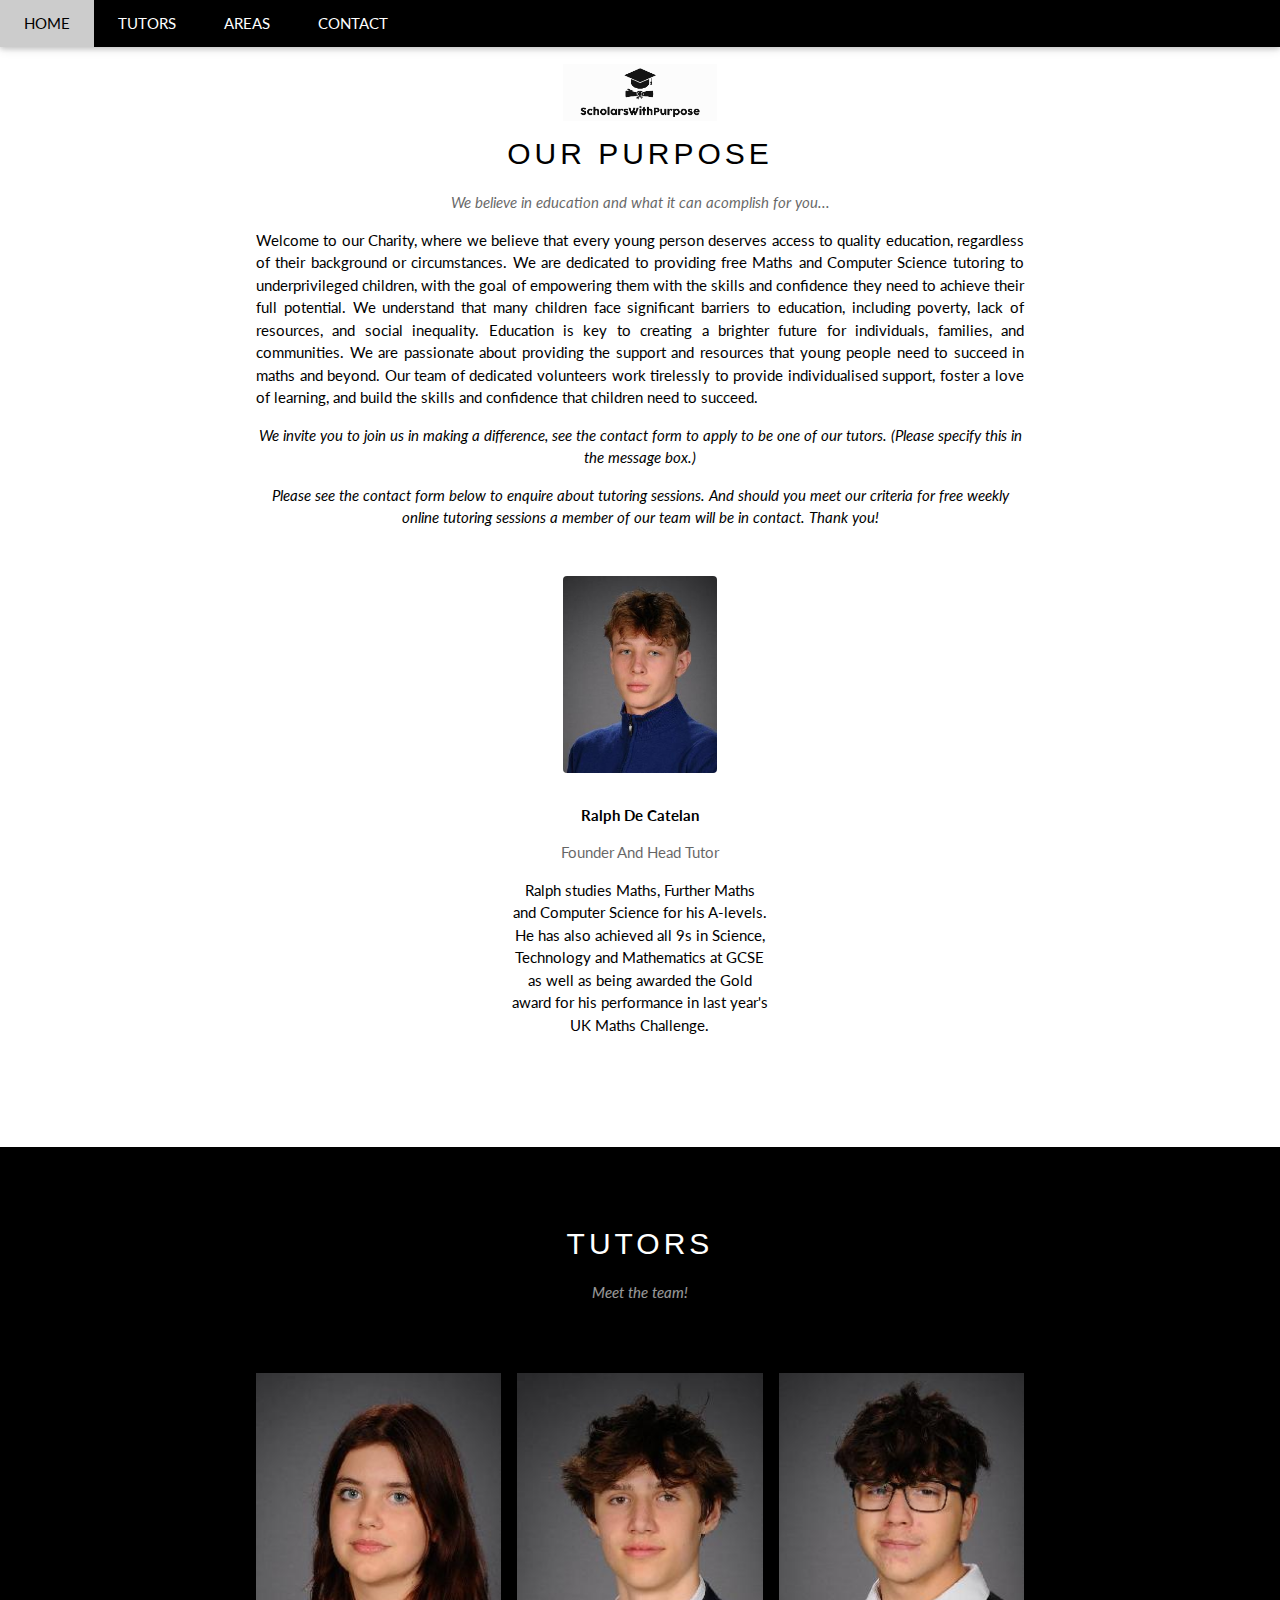
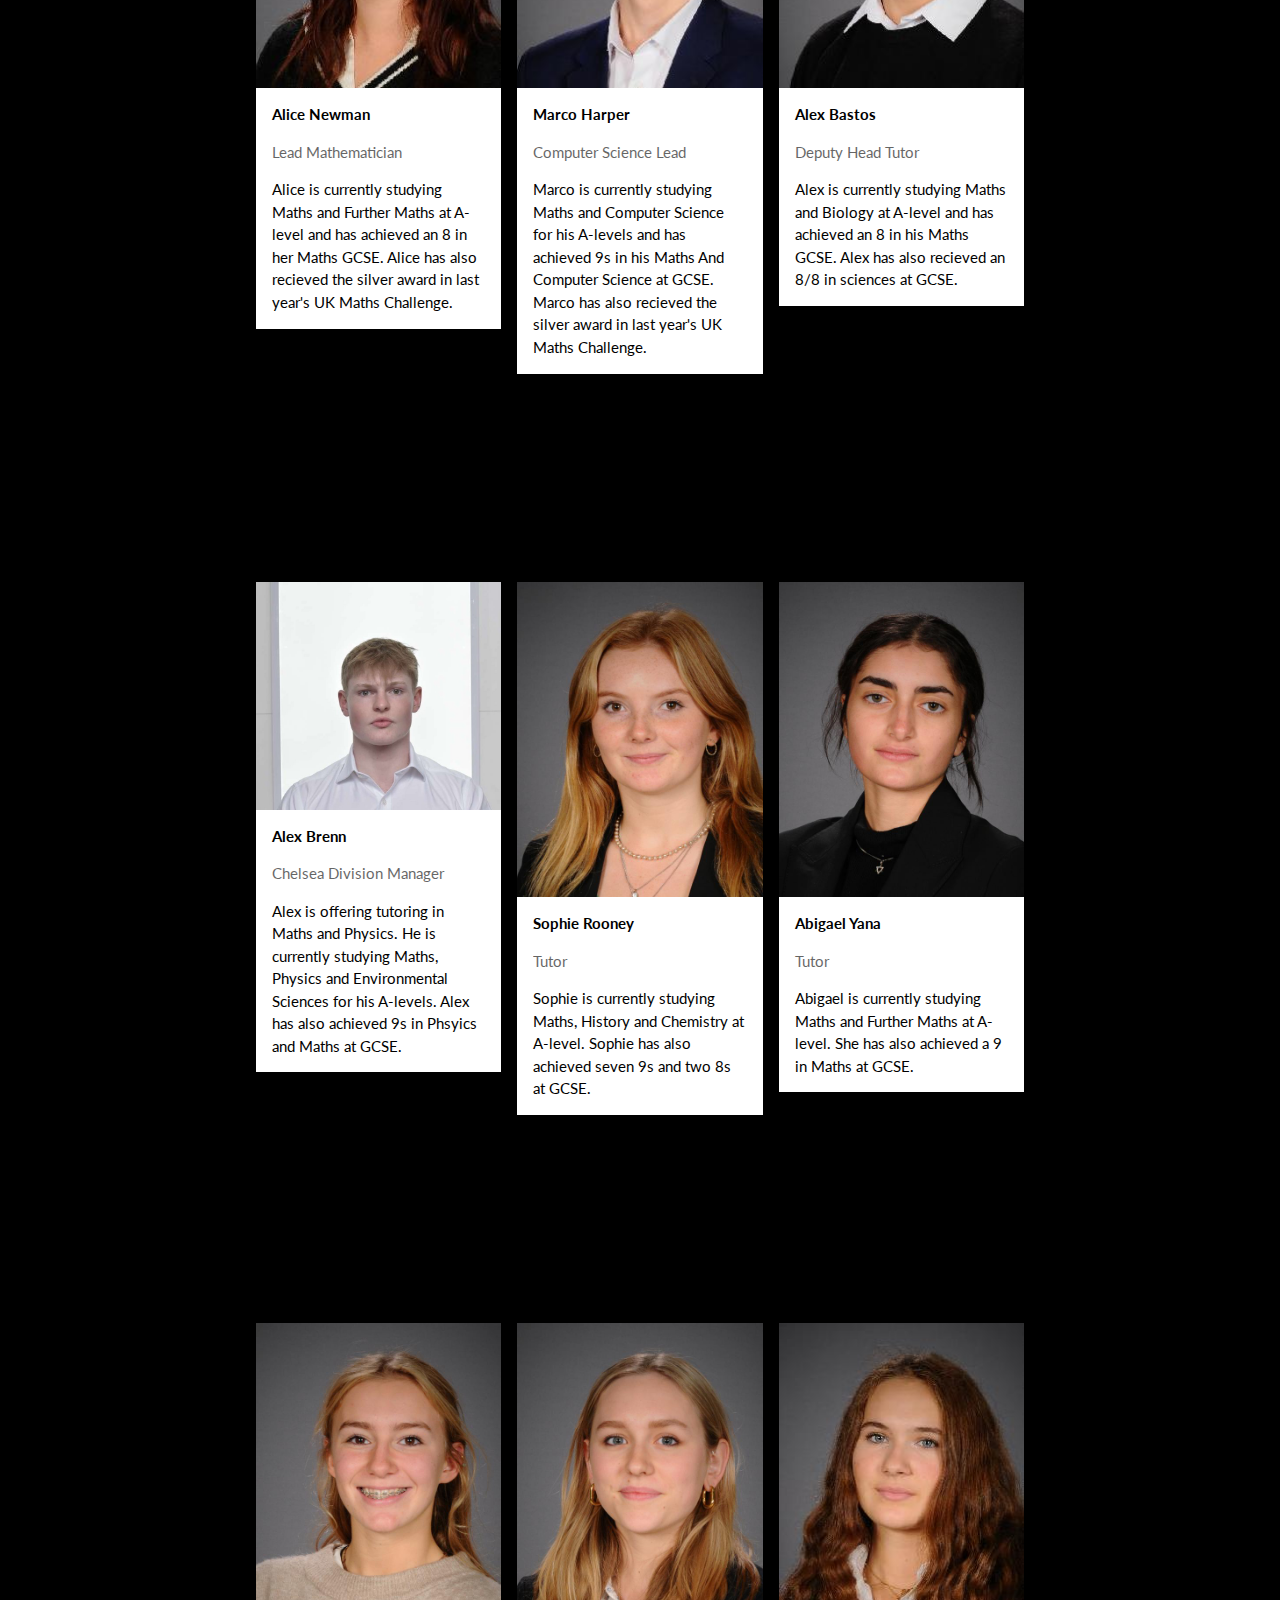
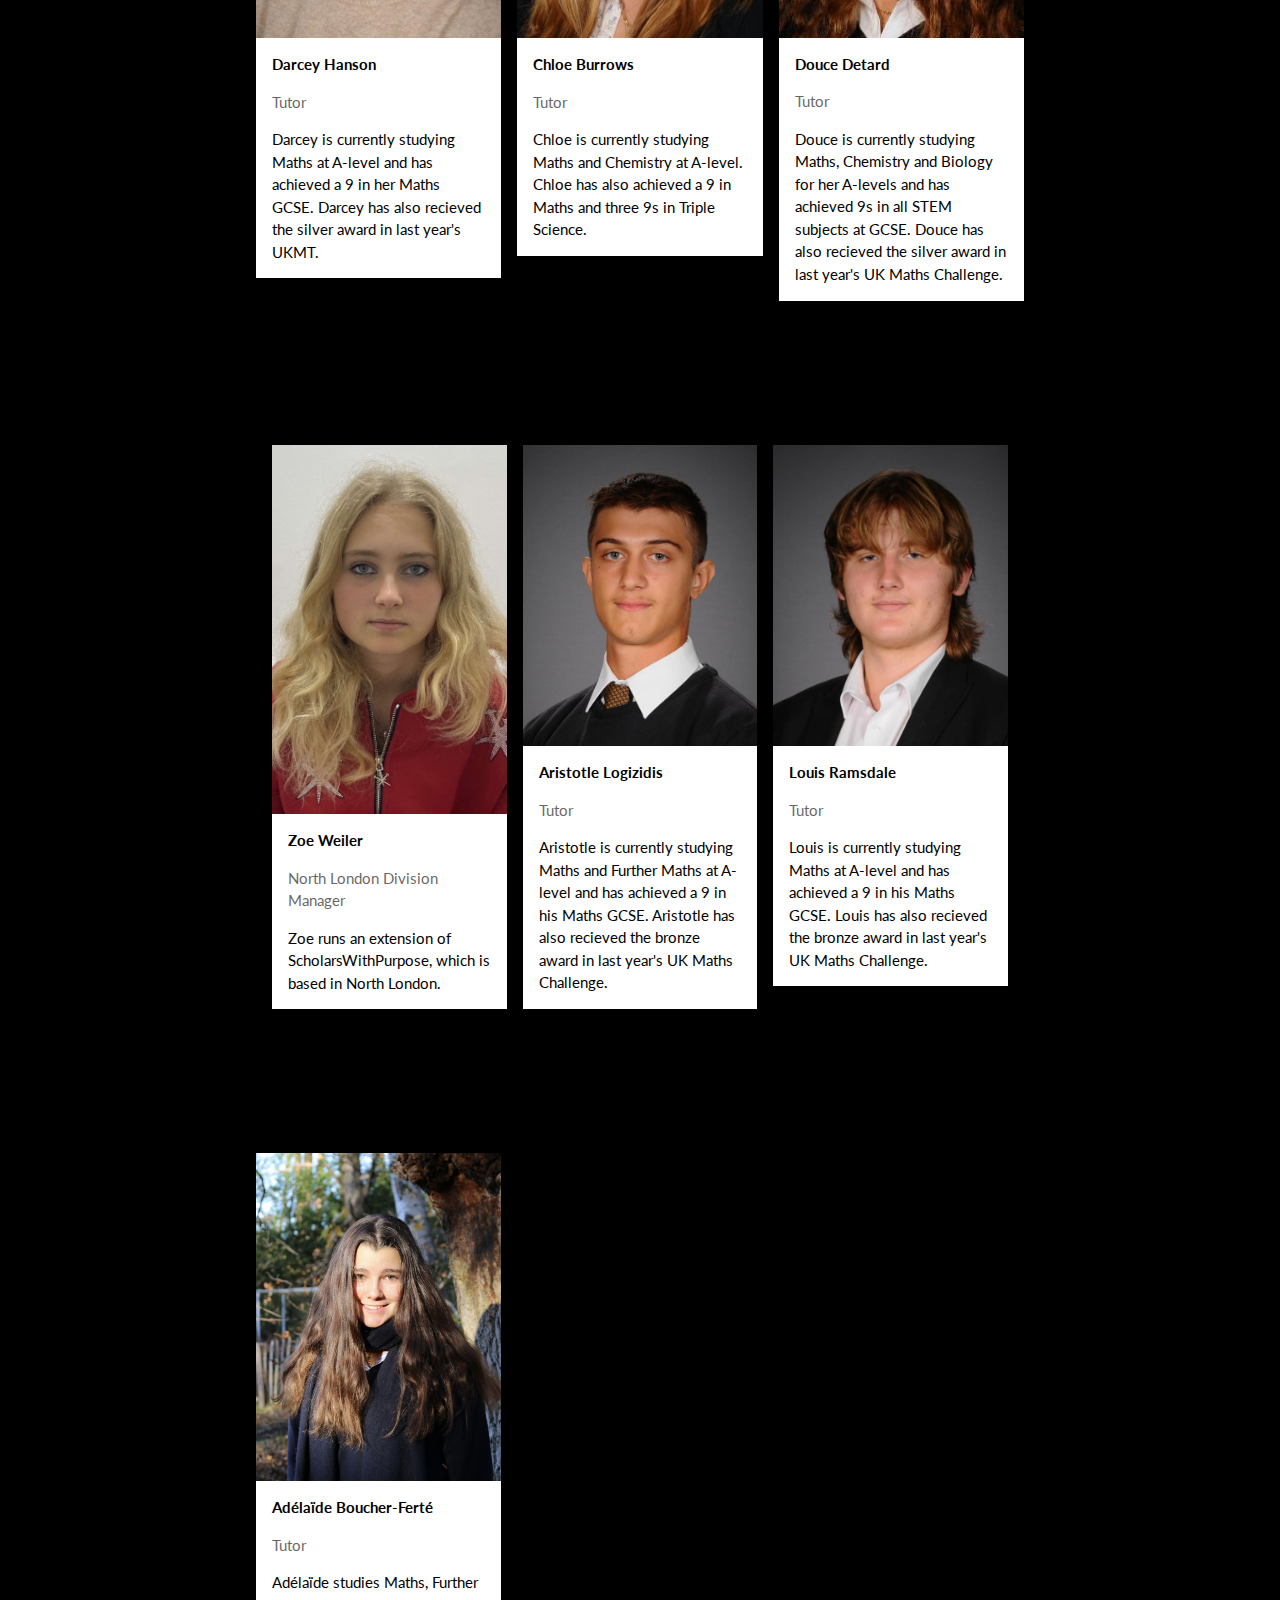
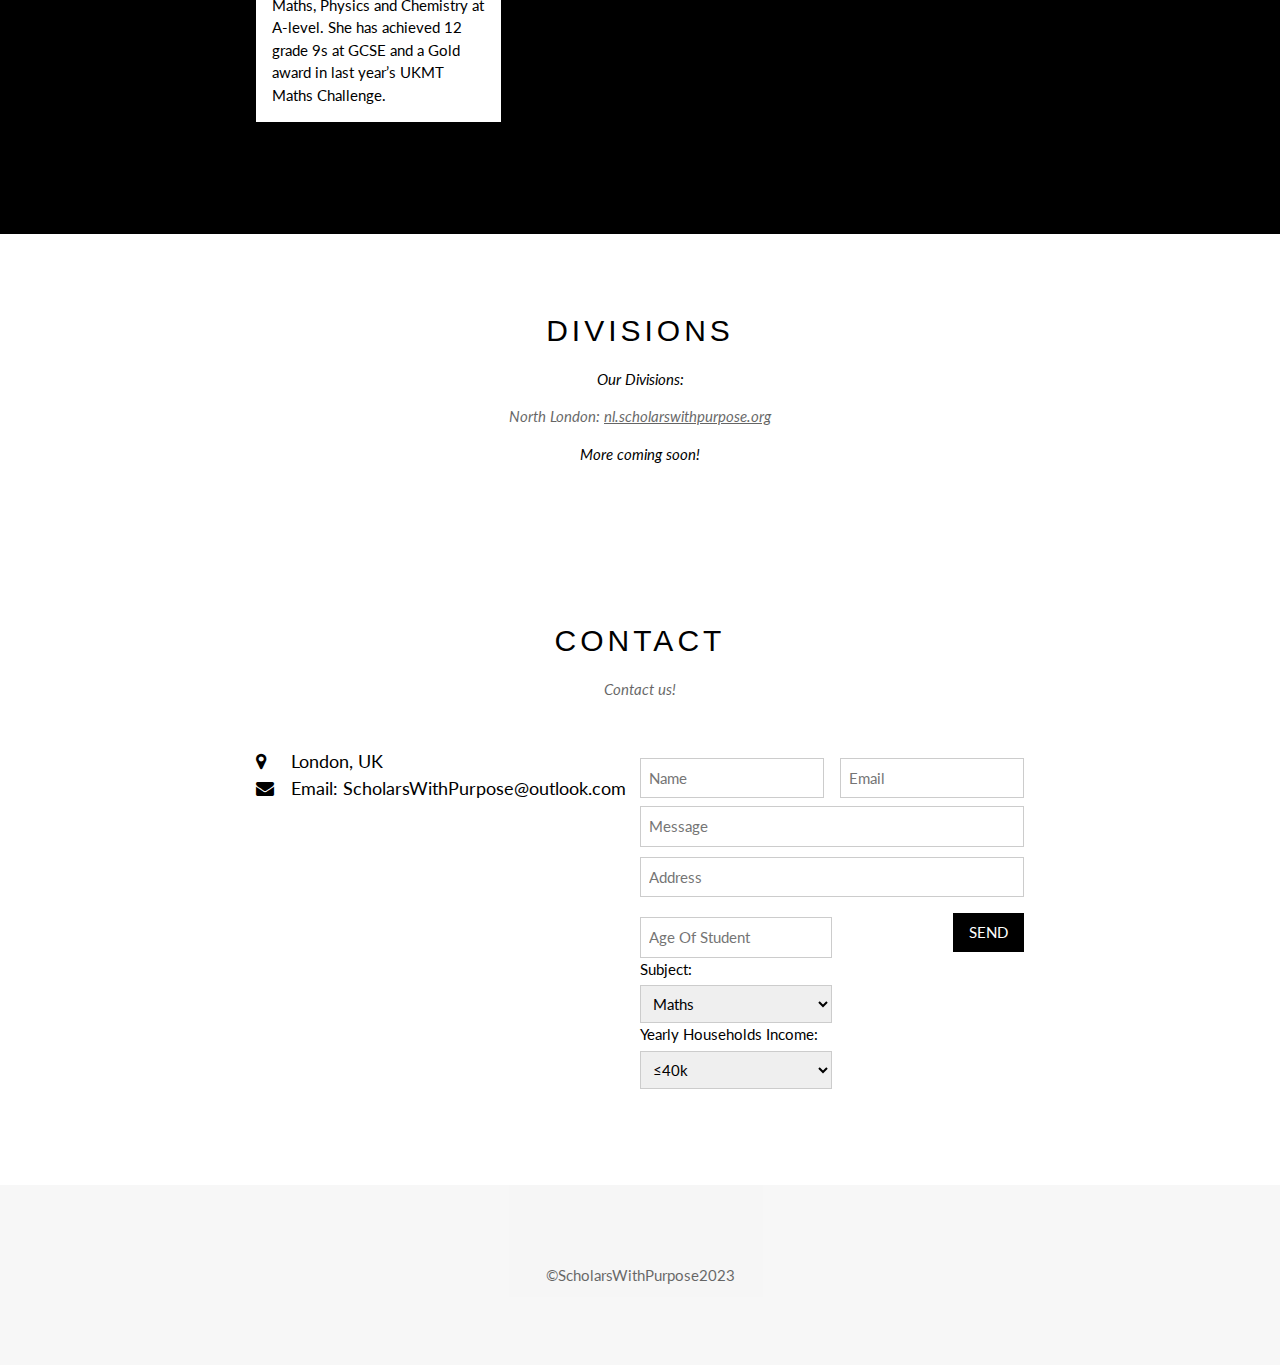
==== commit 8c8d698e: "Update index.html" ====
--- a/index.html
+++ b/index.html
@@ -46,7 +46,7 @@
   <div class="w3-bar w3-black w3-card">
     
     <a href="#" class="w3-bar-item w3-button w3-padding-large">HOME</a>
-    <a href="#tour" class="w3-bar-item w3-button w3-padding-large">TUTORS</a>
+    <a href="#tutors" class="w3-bar-item w3-button w3-padding-large">TUTORS</a>
     <a href="#area" class="w3-bar-item w3-button w3-padding-large">AREAS</a>
     <a href="#contact" class="w3-bar-item w3-button w3-padding-large">CONTACT</a>
     
@@ -99,7 +99,7 @@
   </div>
 
   <!-- The Tour Section -->
-  <div class="w3-black" id="tour">
+  <div class="w3-black" id="tutors">
     <div class="w3-container w3-content w3-padding-64" style="max-width:800px">
       <h2 class="w3-wide w3-center">TUTORS</h2>
       <p class="w3-opacity w3-center"><i>Meet the team!</i></p><br>
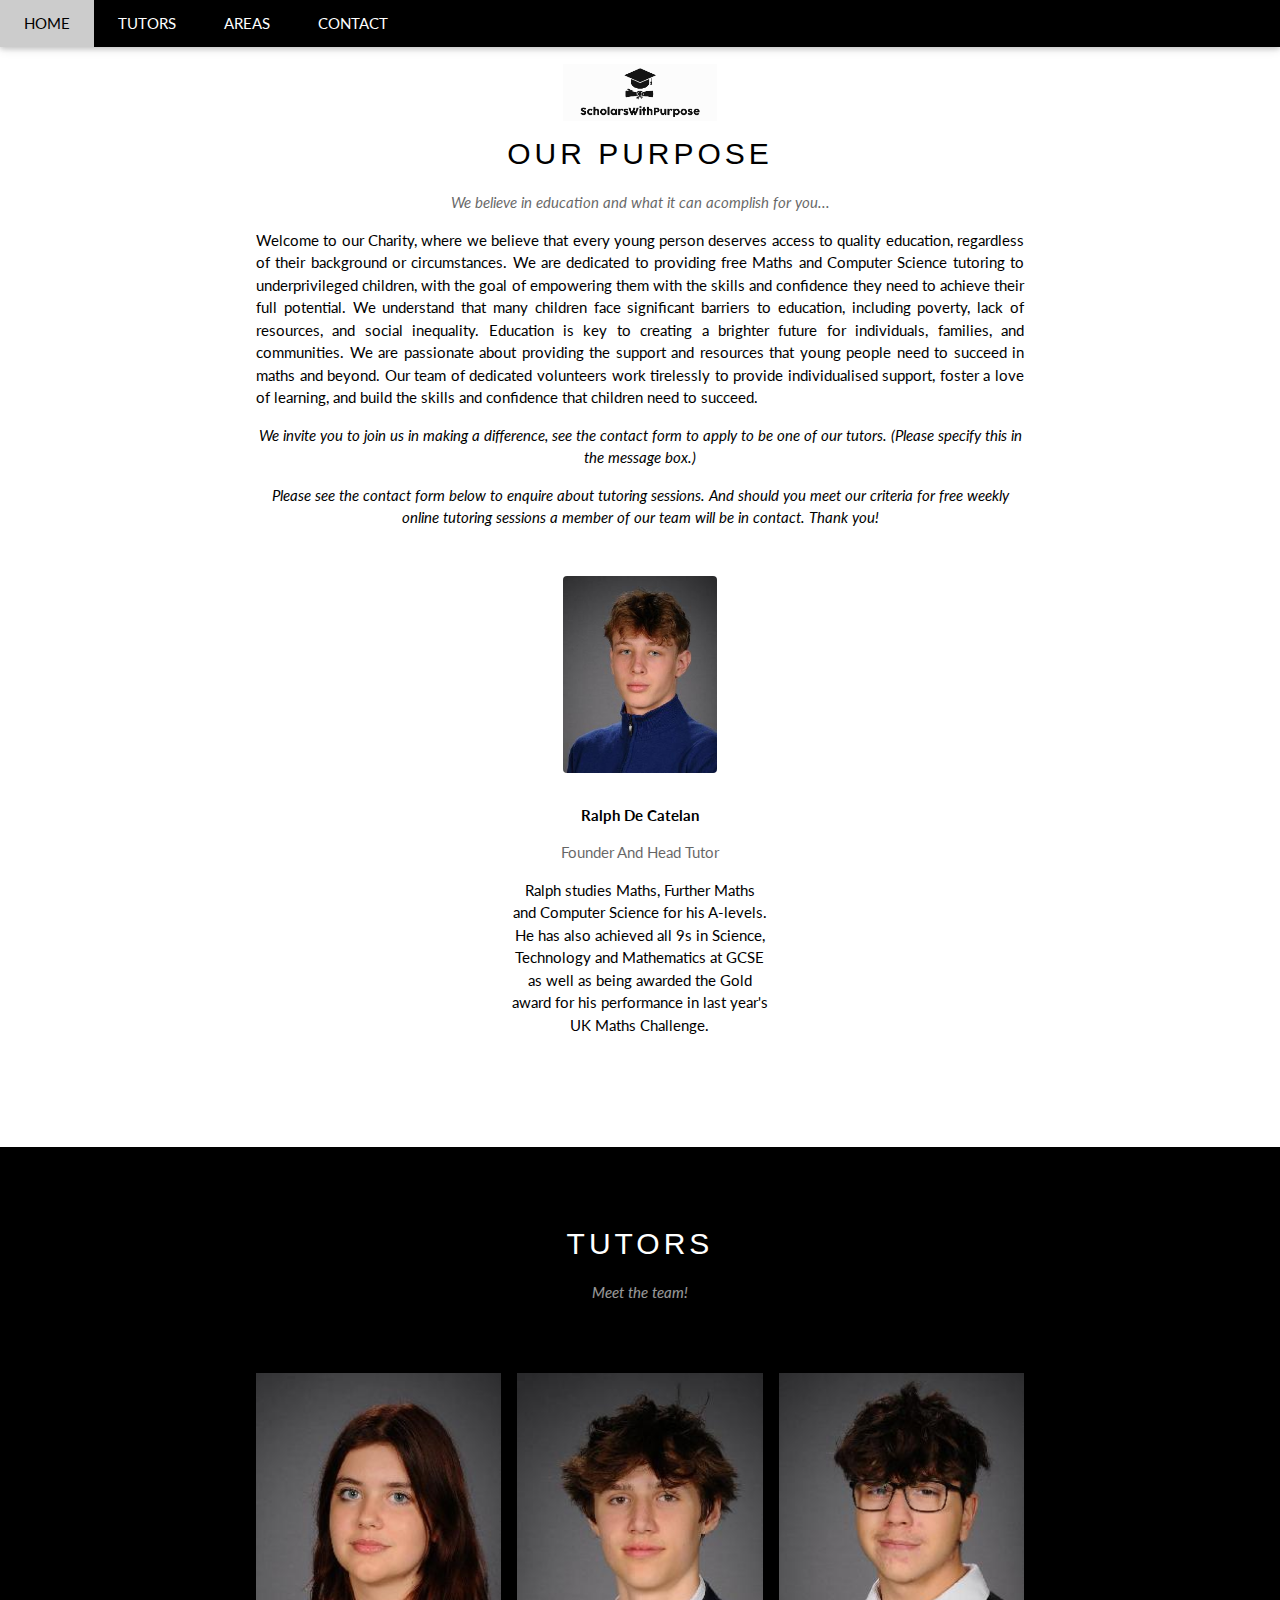
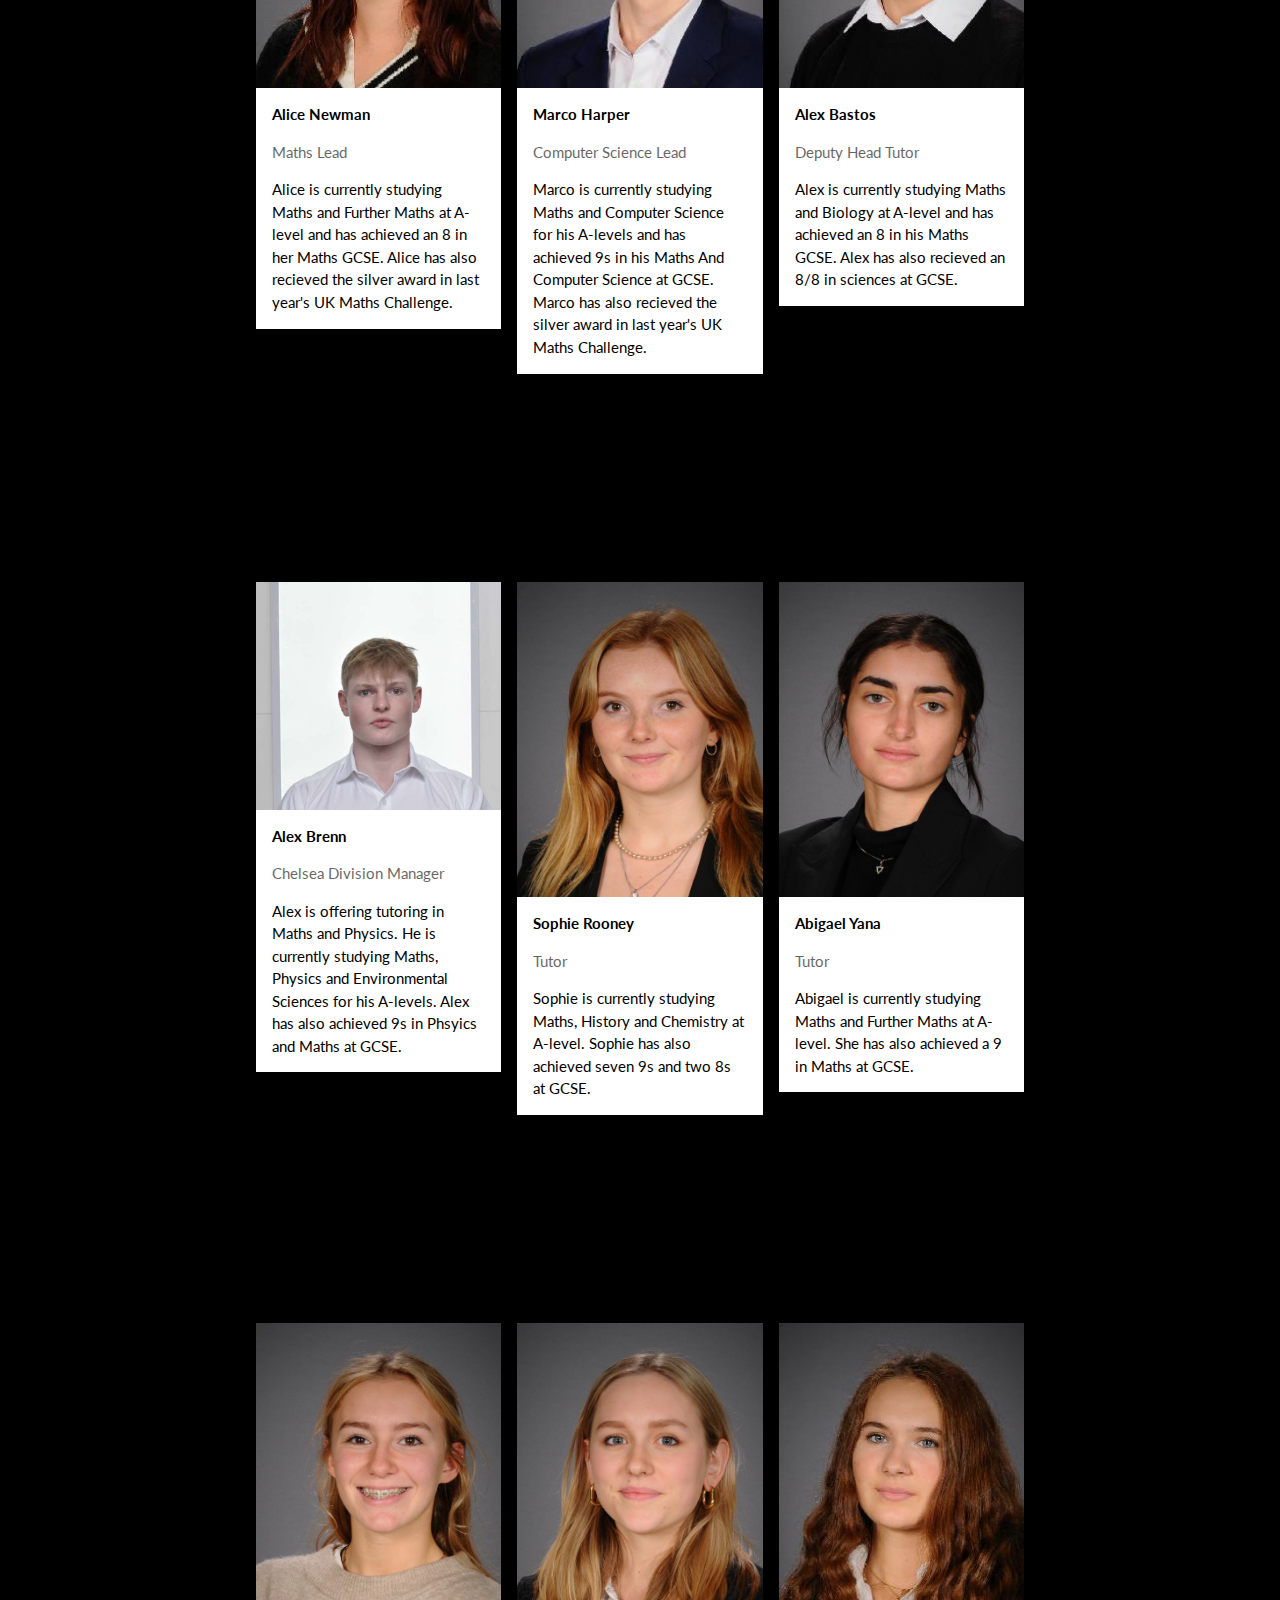
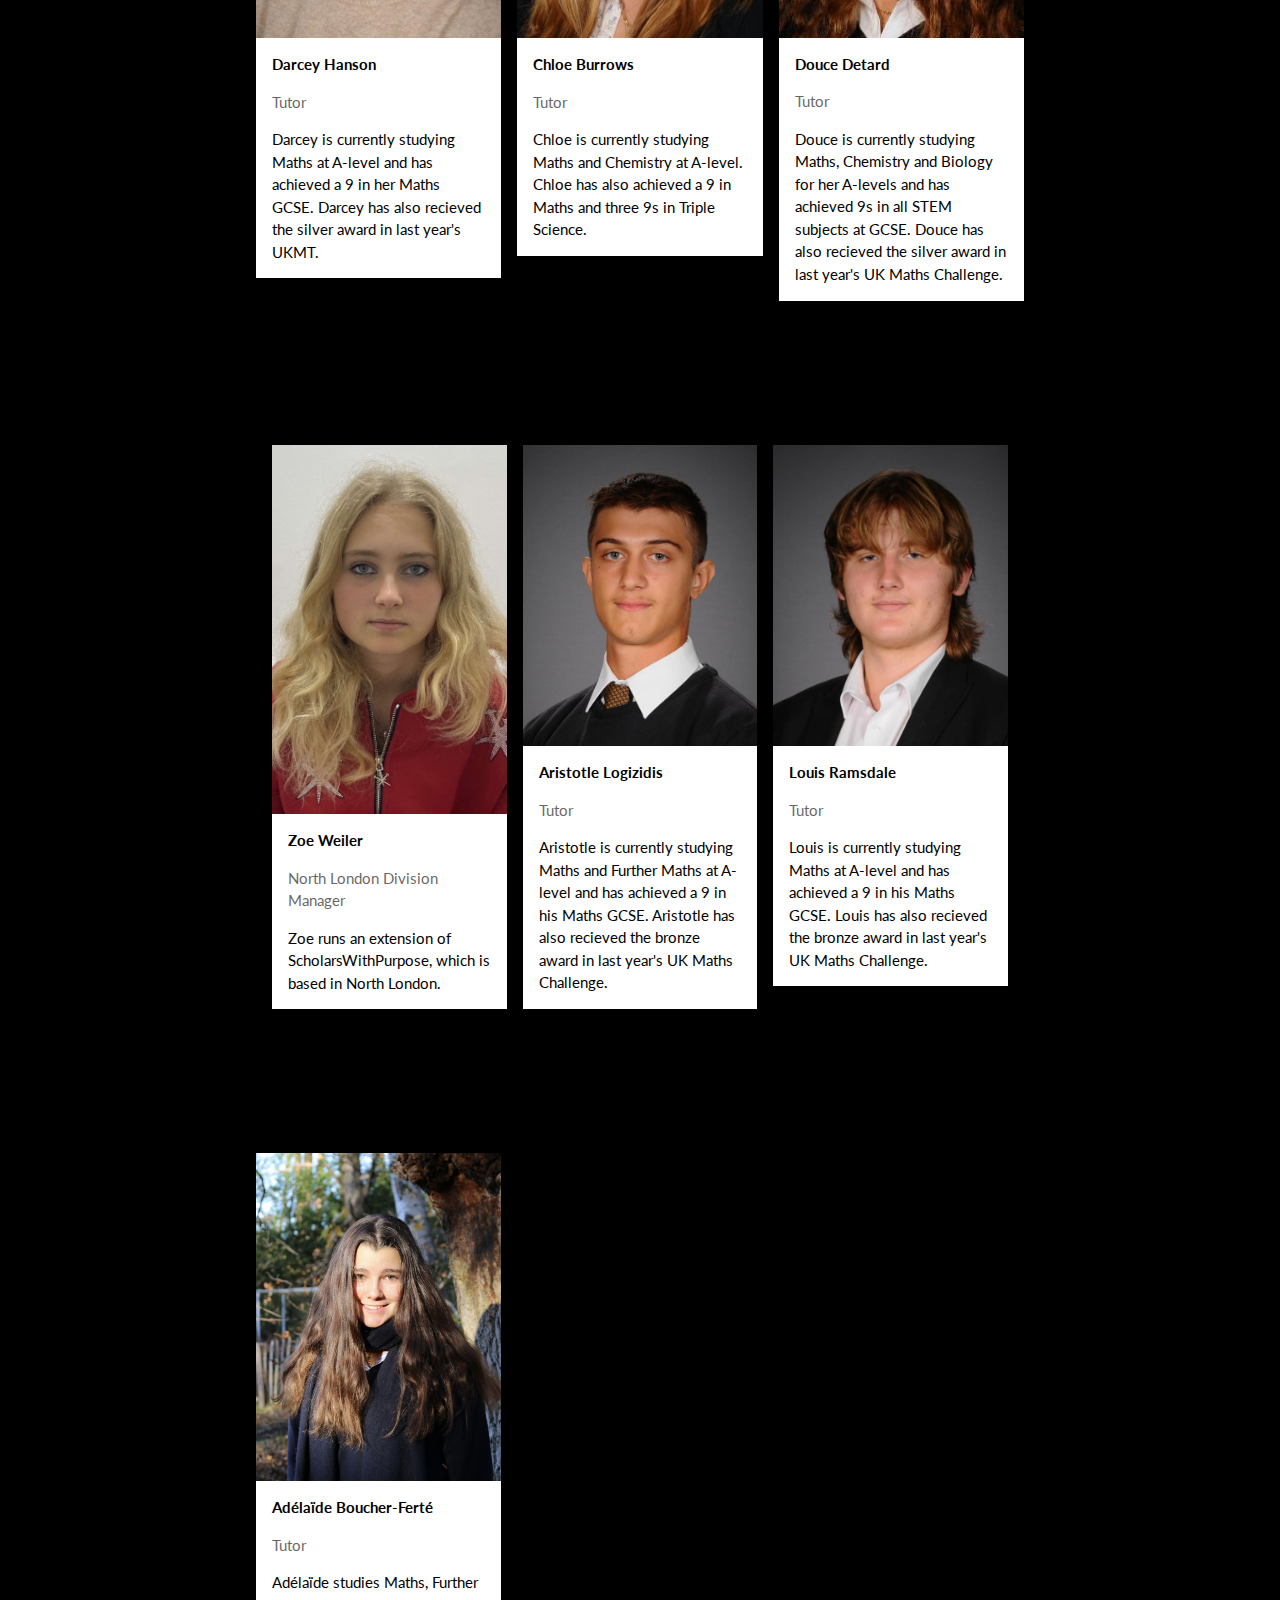
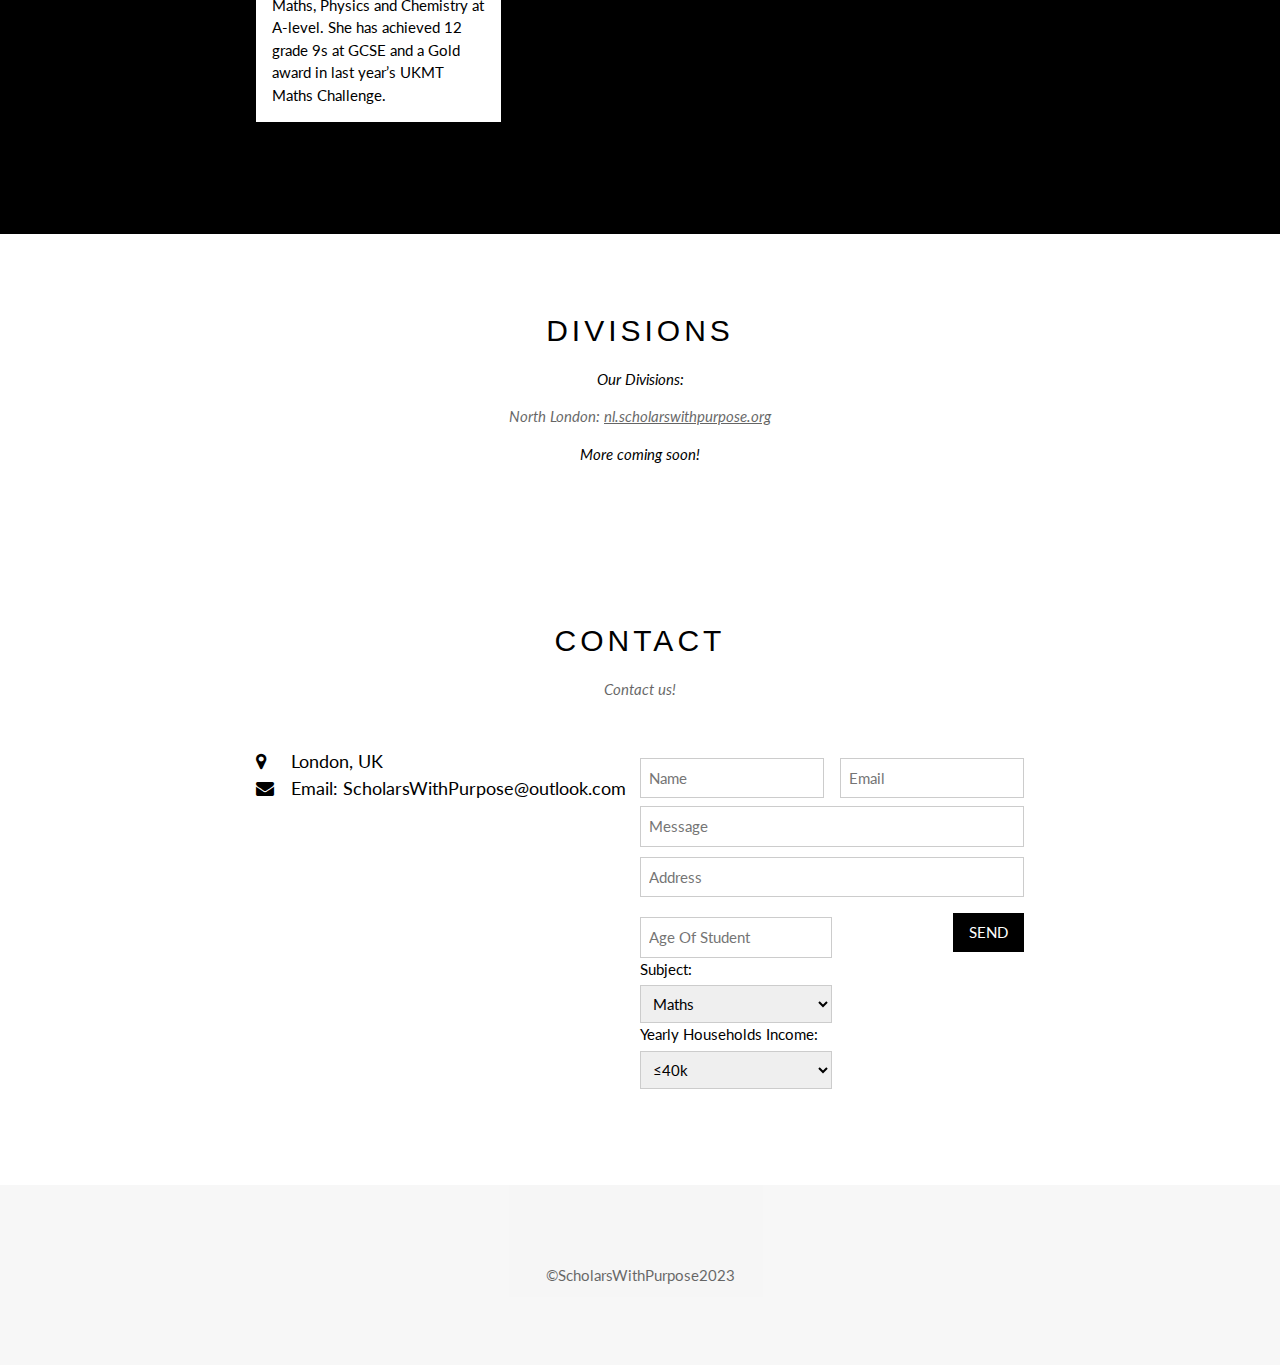
==== commit e7fceebf: "Update index.html" ====
--- a/index.html
+++ b/index.html
@@ -108,10 +108,10 @@
 
       <div class="w3-row-padding w3-padding-32" style="margin:0 -16px">
         <div class="w3-third w3-margin-bottom">
-          <img src="alice.png" alt="New York" style="width:100%" class="w3-hover-opacity">
+          <img src="alice.png" alt="Alice Newman" style="width:100%" class="w3-hover-opacity">
           <div class="w3-container w3-white">
             <p><b>Alice Newman</b></p>
-            <p class="w3-opacity">Lead Mathematician</p>
+            <p class="w3-opacity">Maths Lead</p>
             <p>Alice is currently studying Maths and Further Maths at A-level and has achieved an 8 in her Maths GCSE. Alice has also recieved the silver award in last year's UK Maths Challenge.</p>
             
           </div>
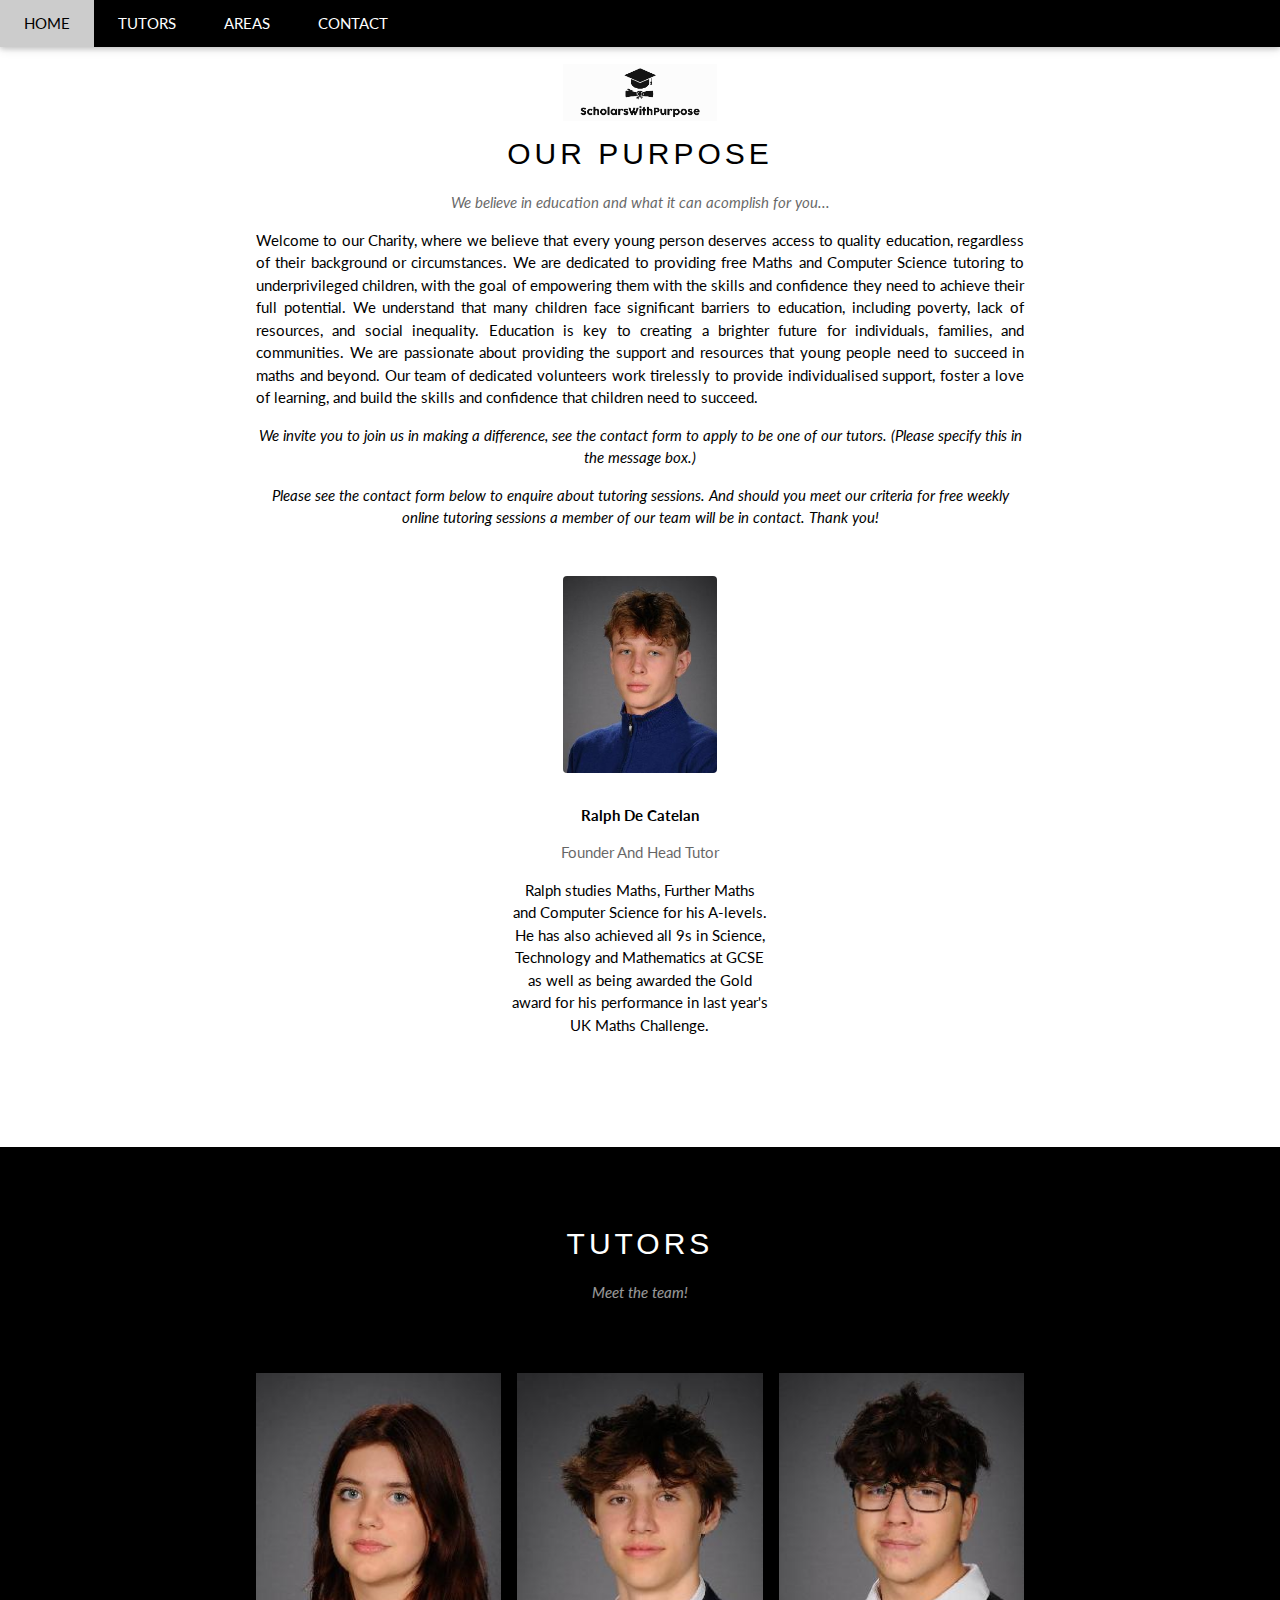
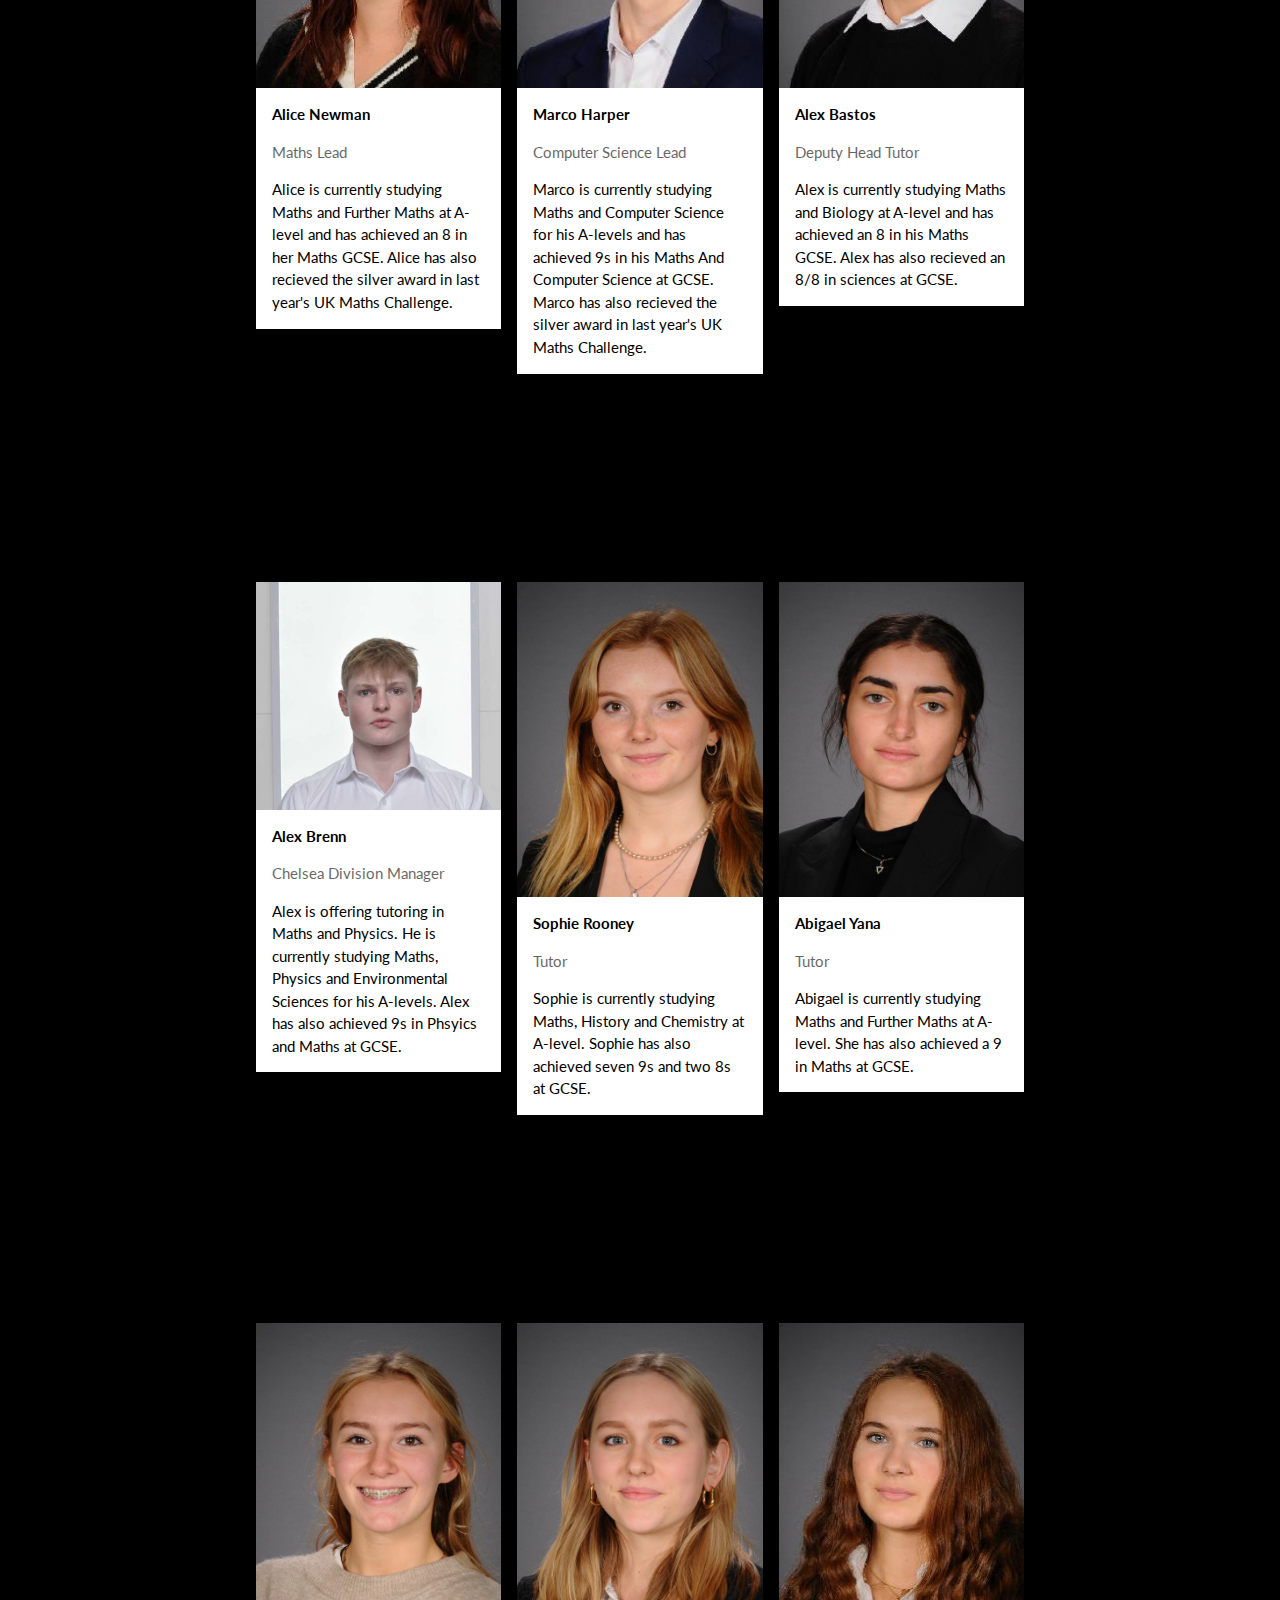
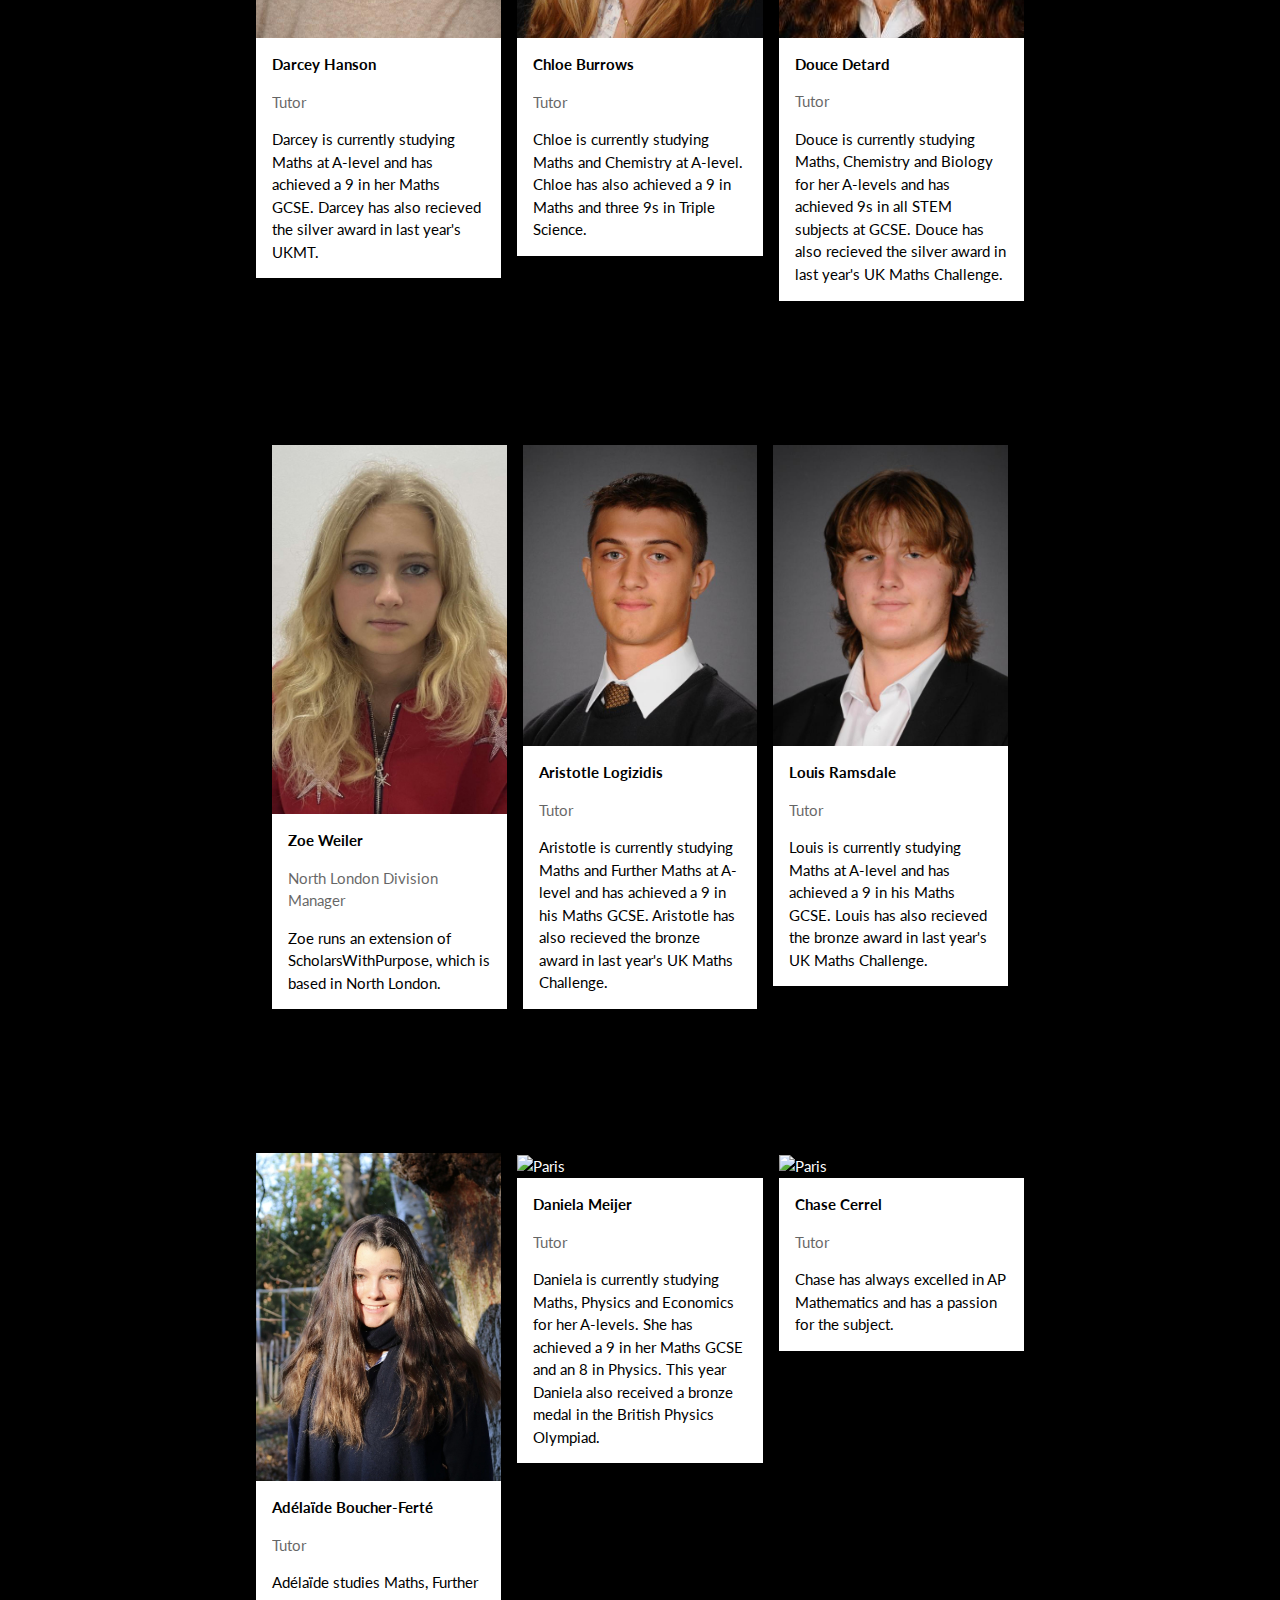
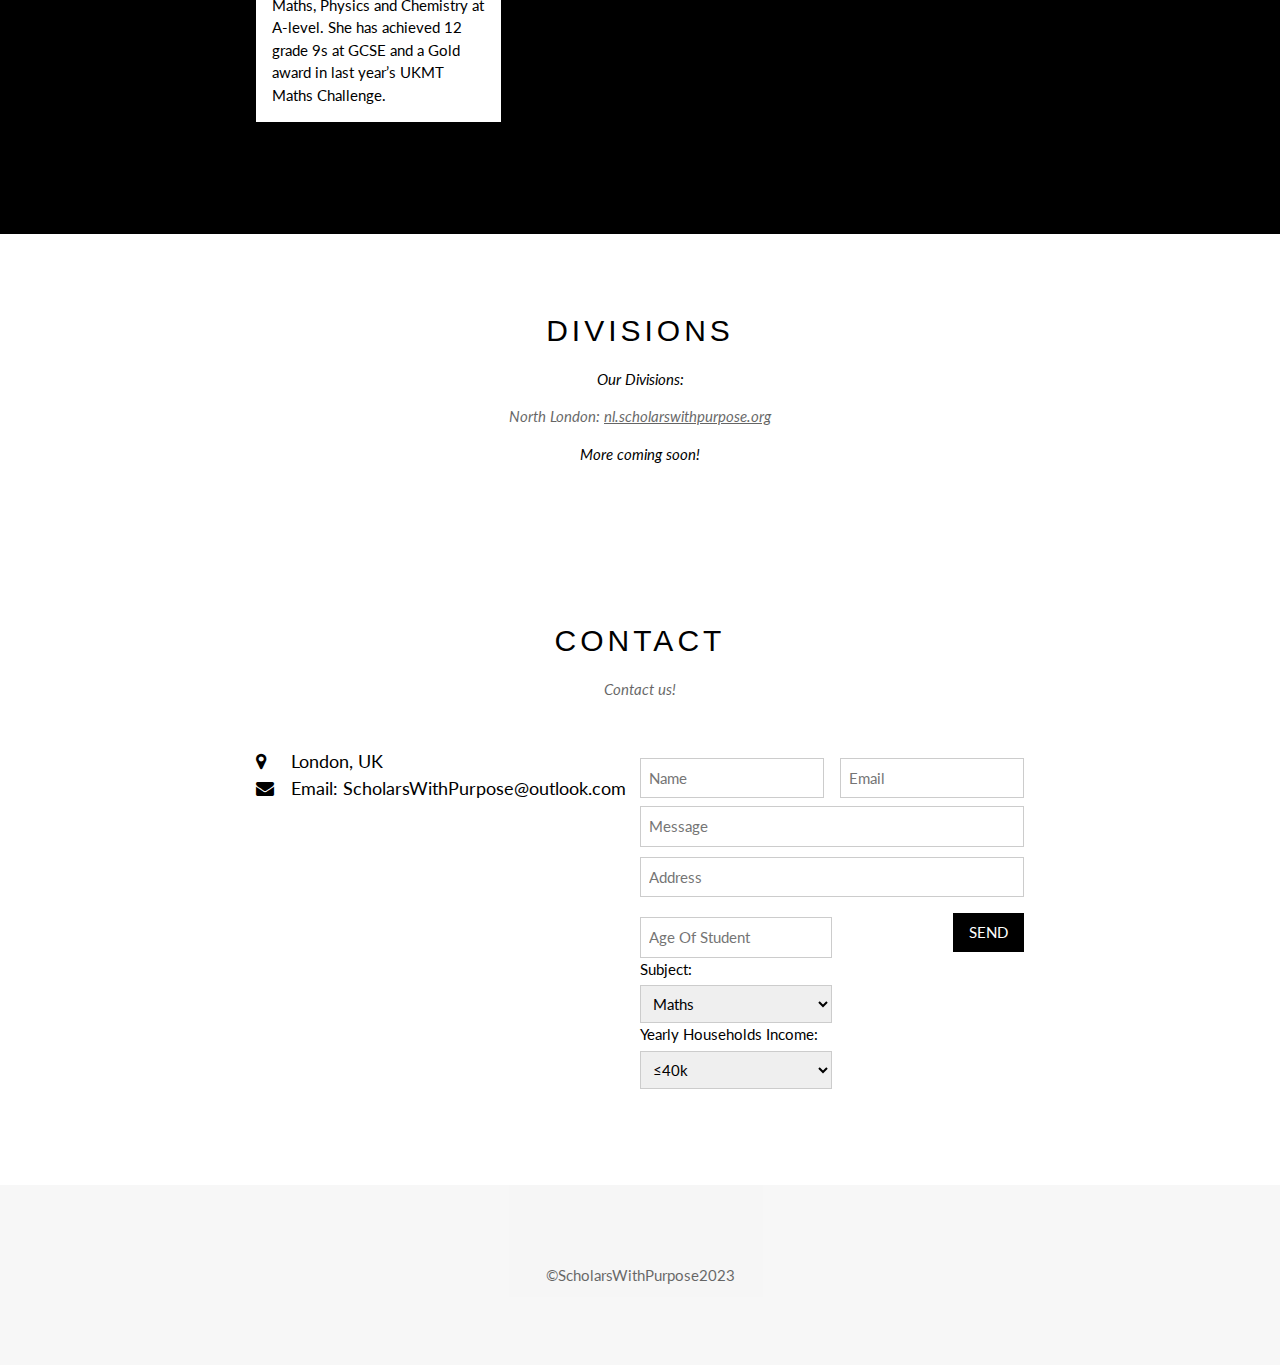
==== commit f1f0b07f: "Update index.html" ====
--- a/index.html
+++ b/index.html
@@ -253,6 +253,26 @@
               
             </div>
           </div>
+          <div class="w3-third w3-margin-bottom">
+            
+            <img src="Dani.jpeg" alt="Paris" style="width:100%" class="w3-hover-opacity">
+            <div class="w3-container w3-white">
+              <p><b>Daniela Meijer</b></p>
+              <p class="w3-opacity">Tutor</p>
+              <p>Daniela is currently studying Maths, Physics and Economics for her A-levels. She has achieved a 9 in her Maths GCSE and an 8 in Physics. This year Daniela also received a bronze medal in the British Physics Olympiad.</p>
+              
+            </div>
+          </div>
+          <div class="w3-third w3-margin-bottom">
+            
+            <img src="Chase.jpeg" alt="Paris" style="width:100%" class="w3-hover-opacity">
+            <div class="w3-container w3-white">
+              <p><b>Chase Cerrel</b></p>
+              <p class="w3-opacity">Tutor</p>
+              <p>Chase has always excelled in AP Mathematics and has a passion for the subject.</p>
+              
+            </div>
+          </div>
           
           </div>
         </div>
@@ -286,7 +306,7 @@
         <i class="fa fa-envelope" style="width:30px"> </i> Email: ScholarsWithPurpose@outlook.com<br>
       </div>
       <div class="w3-col m6">
-        <form action="https://formsubmit.co/ScholarsWithPurpose@outlook.com" method="POST">
+        <form action="https://formsubmit.co/scholarswithpurpose@outlook.com" method="POST">
           <div class="w3-row-padding" style="margin:0 -16px 8px -16px">
             <div class="w3-half">
               <input id = "nametext" class="w3-input w3-border" type="text" placeholder="Name" required name="Name">
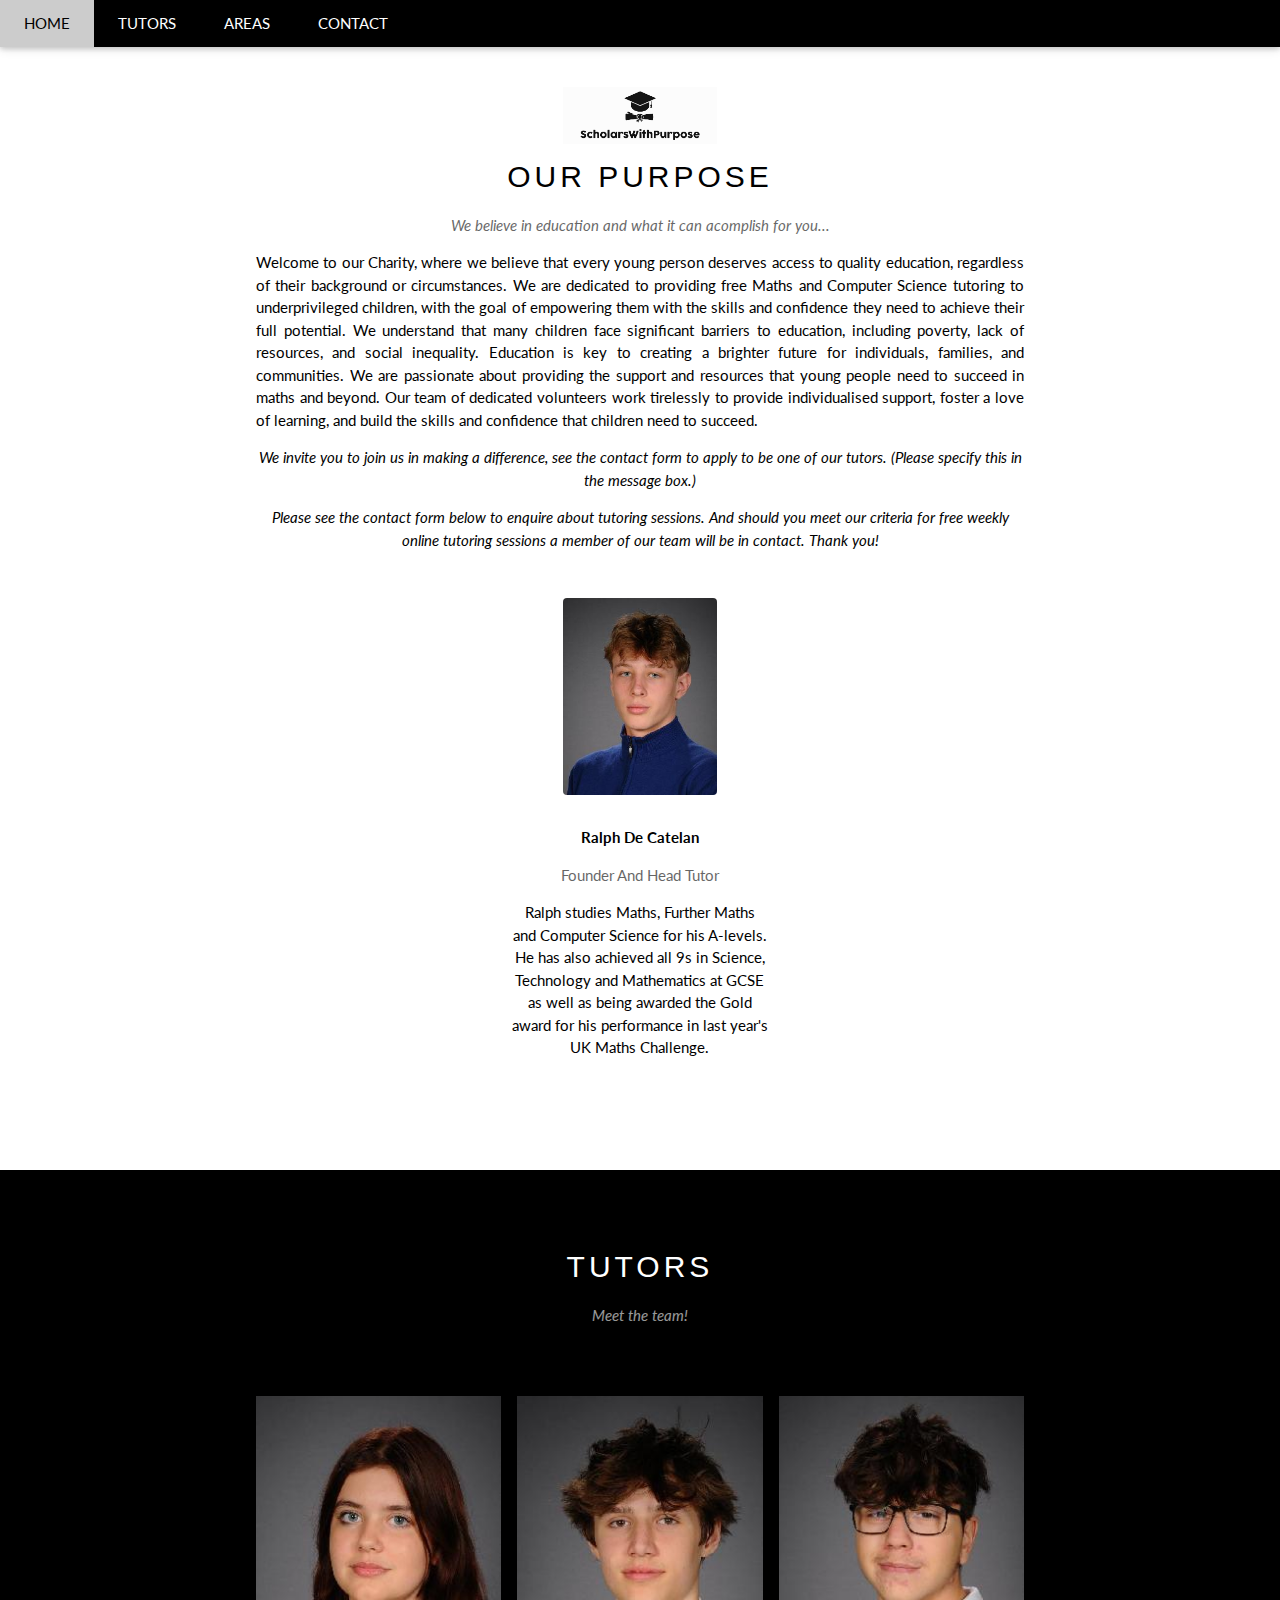
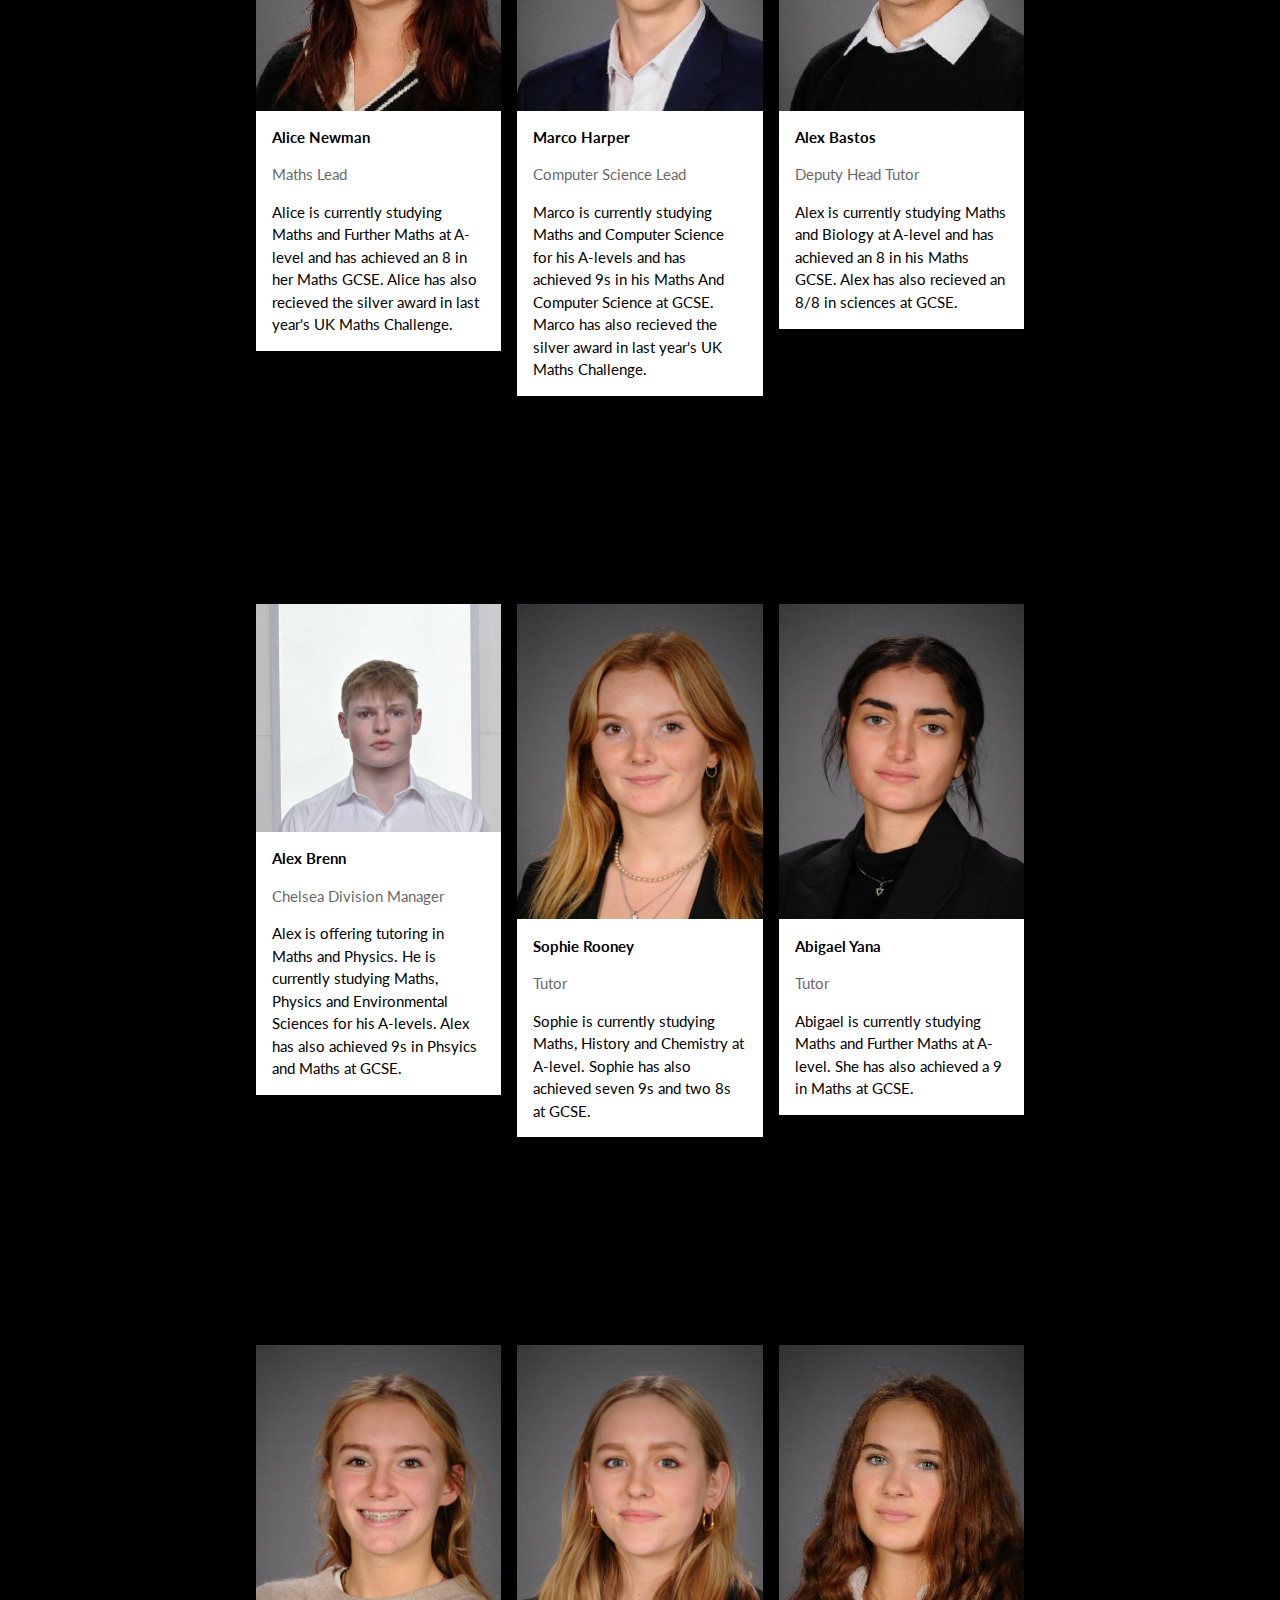
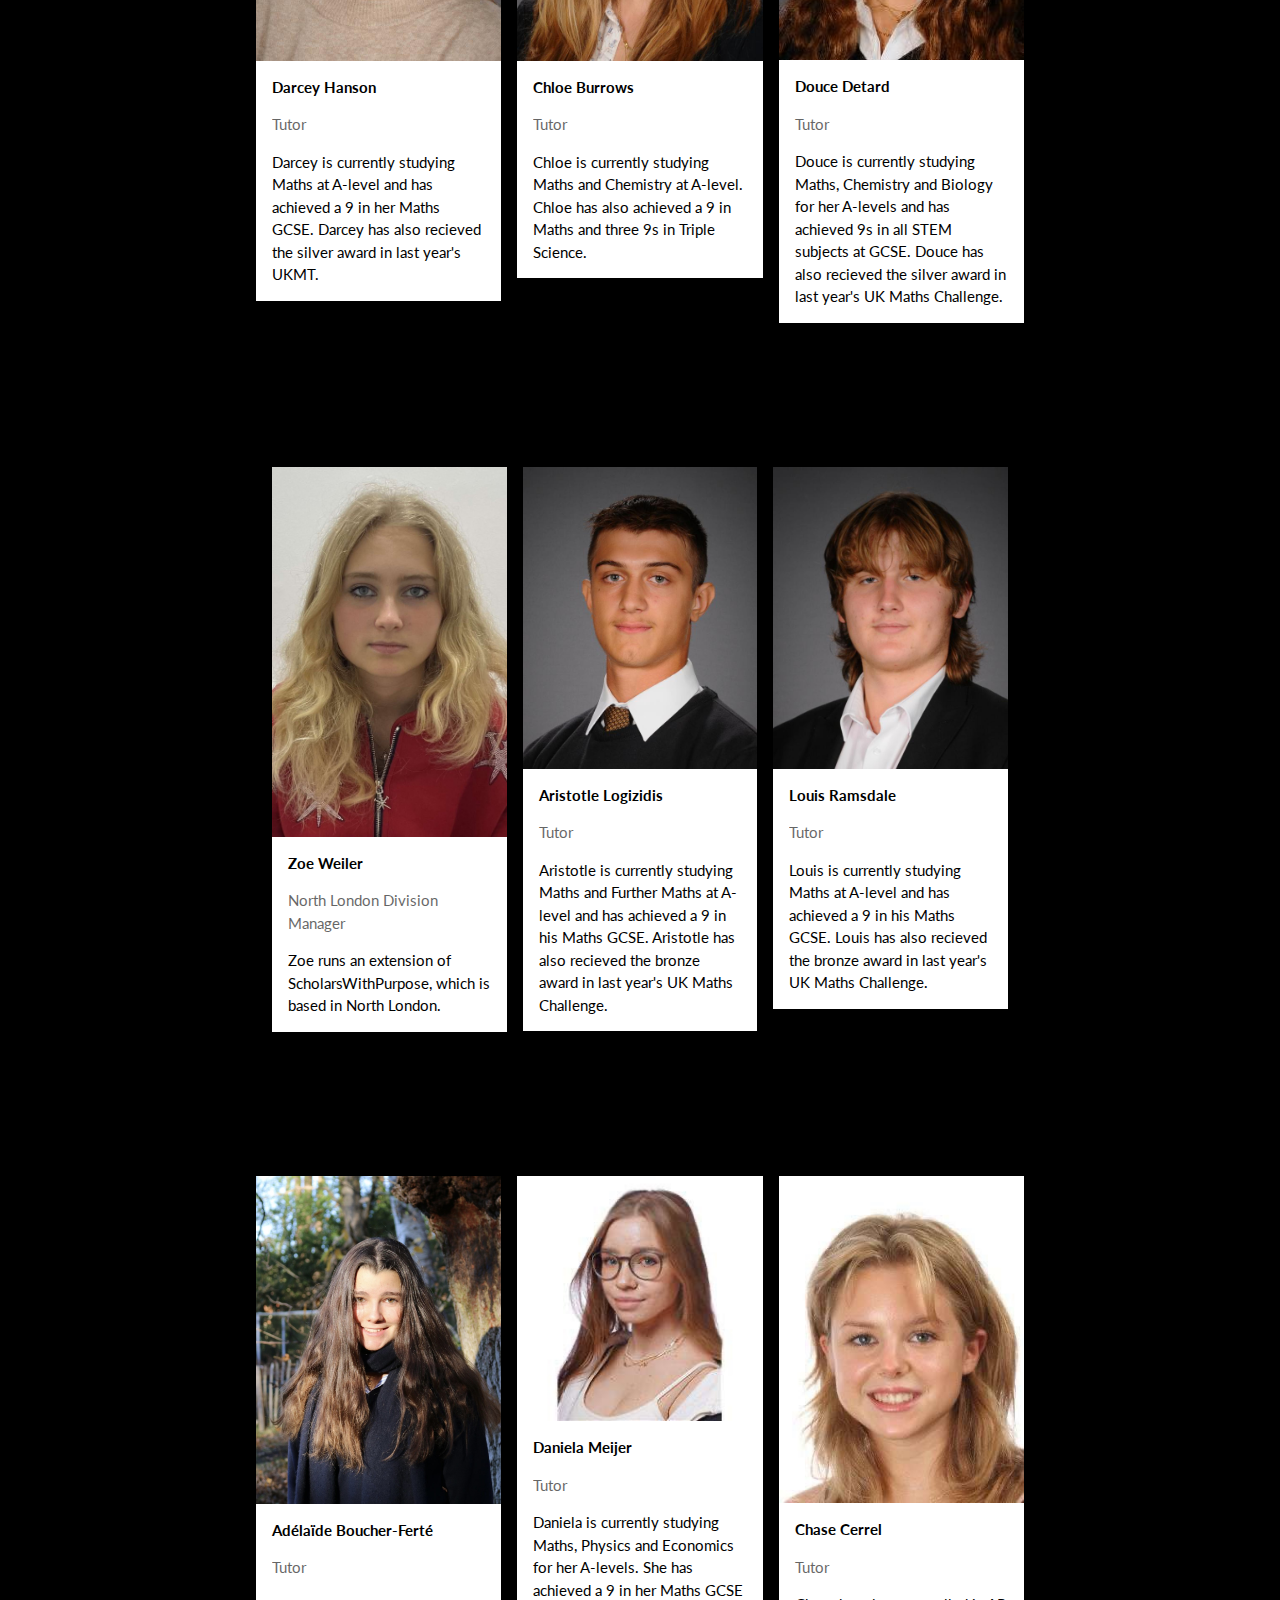
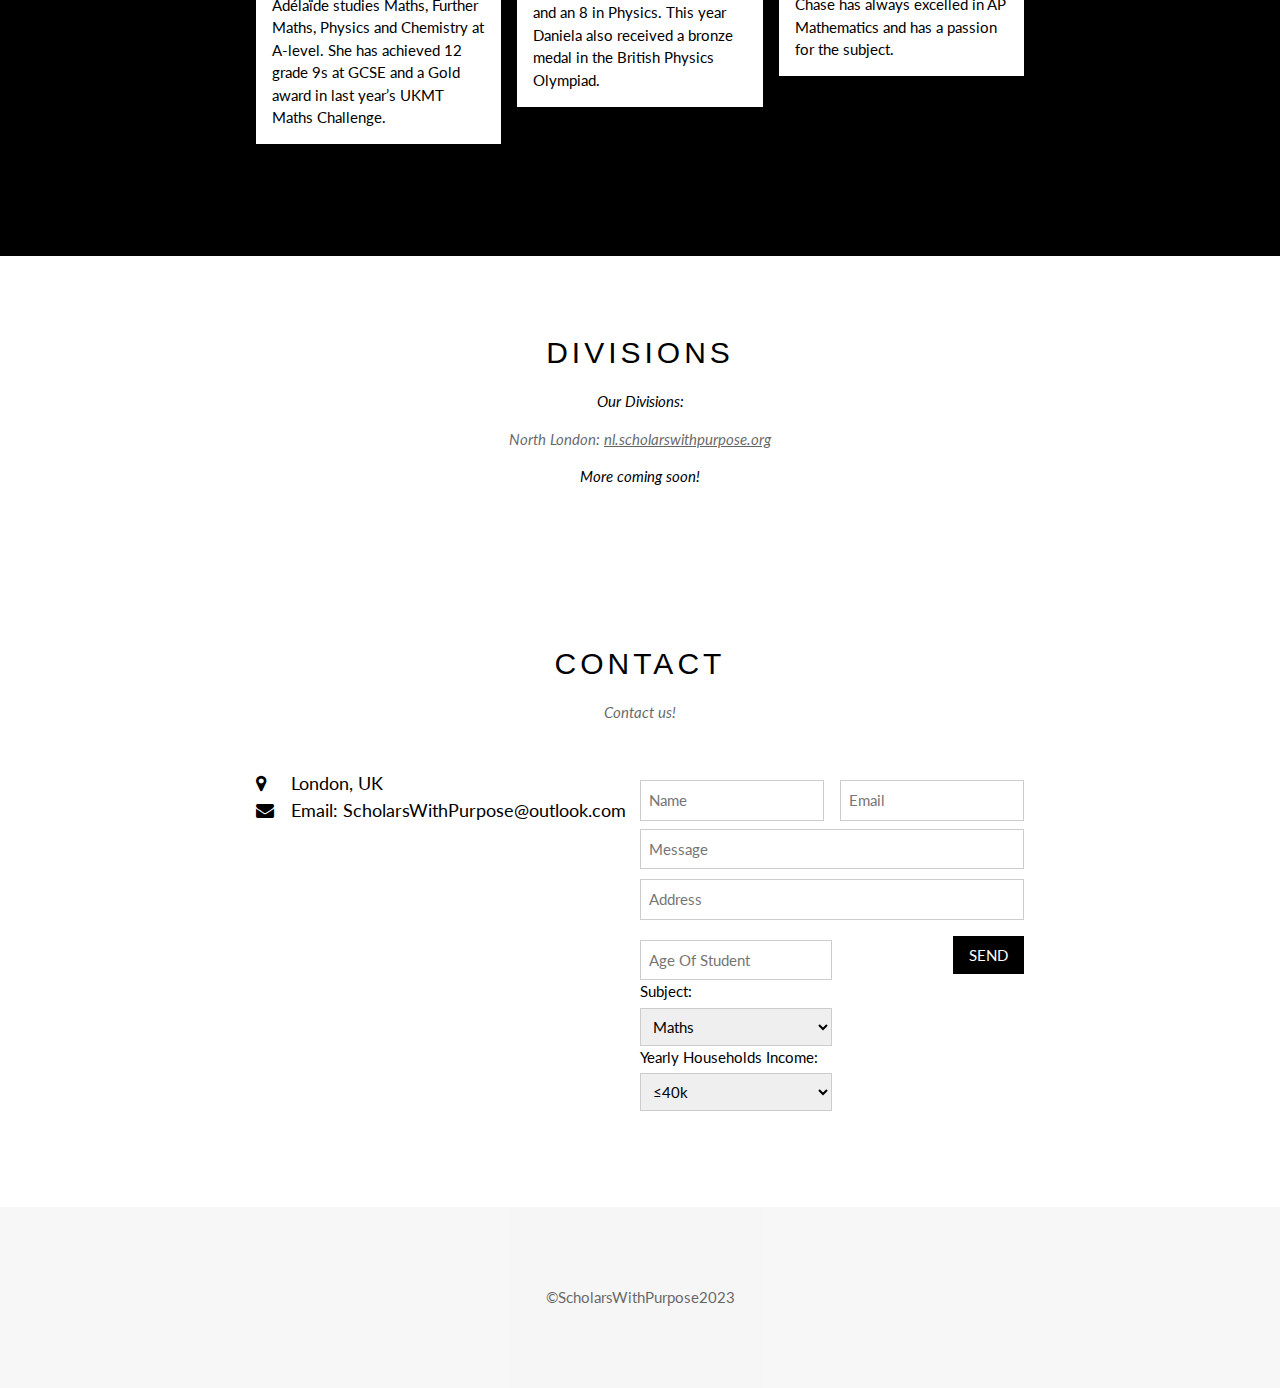
==== commit 599d28a2: "Update index.html" ====
--- a/index.html
+++ b/index.html
@@ -3,7 +3,7 @@
 <head>
 <title>Scholars With Purpose</title>
 <link rel="icon" href="minilogo.PNG">
-
+<img src="https://t.bkit.co/w_65d8810518eae.gif" />
 <link rel="icon" href="favicon.ico">
 <meta charset="UTF-8">
 <meta name="viewport" content="width=device-width, initial-scale=1">
